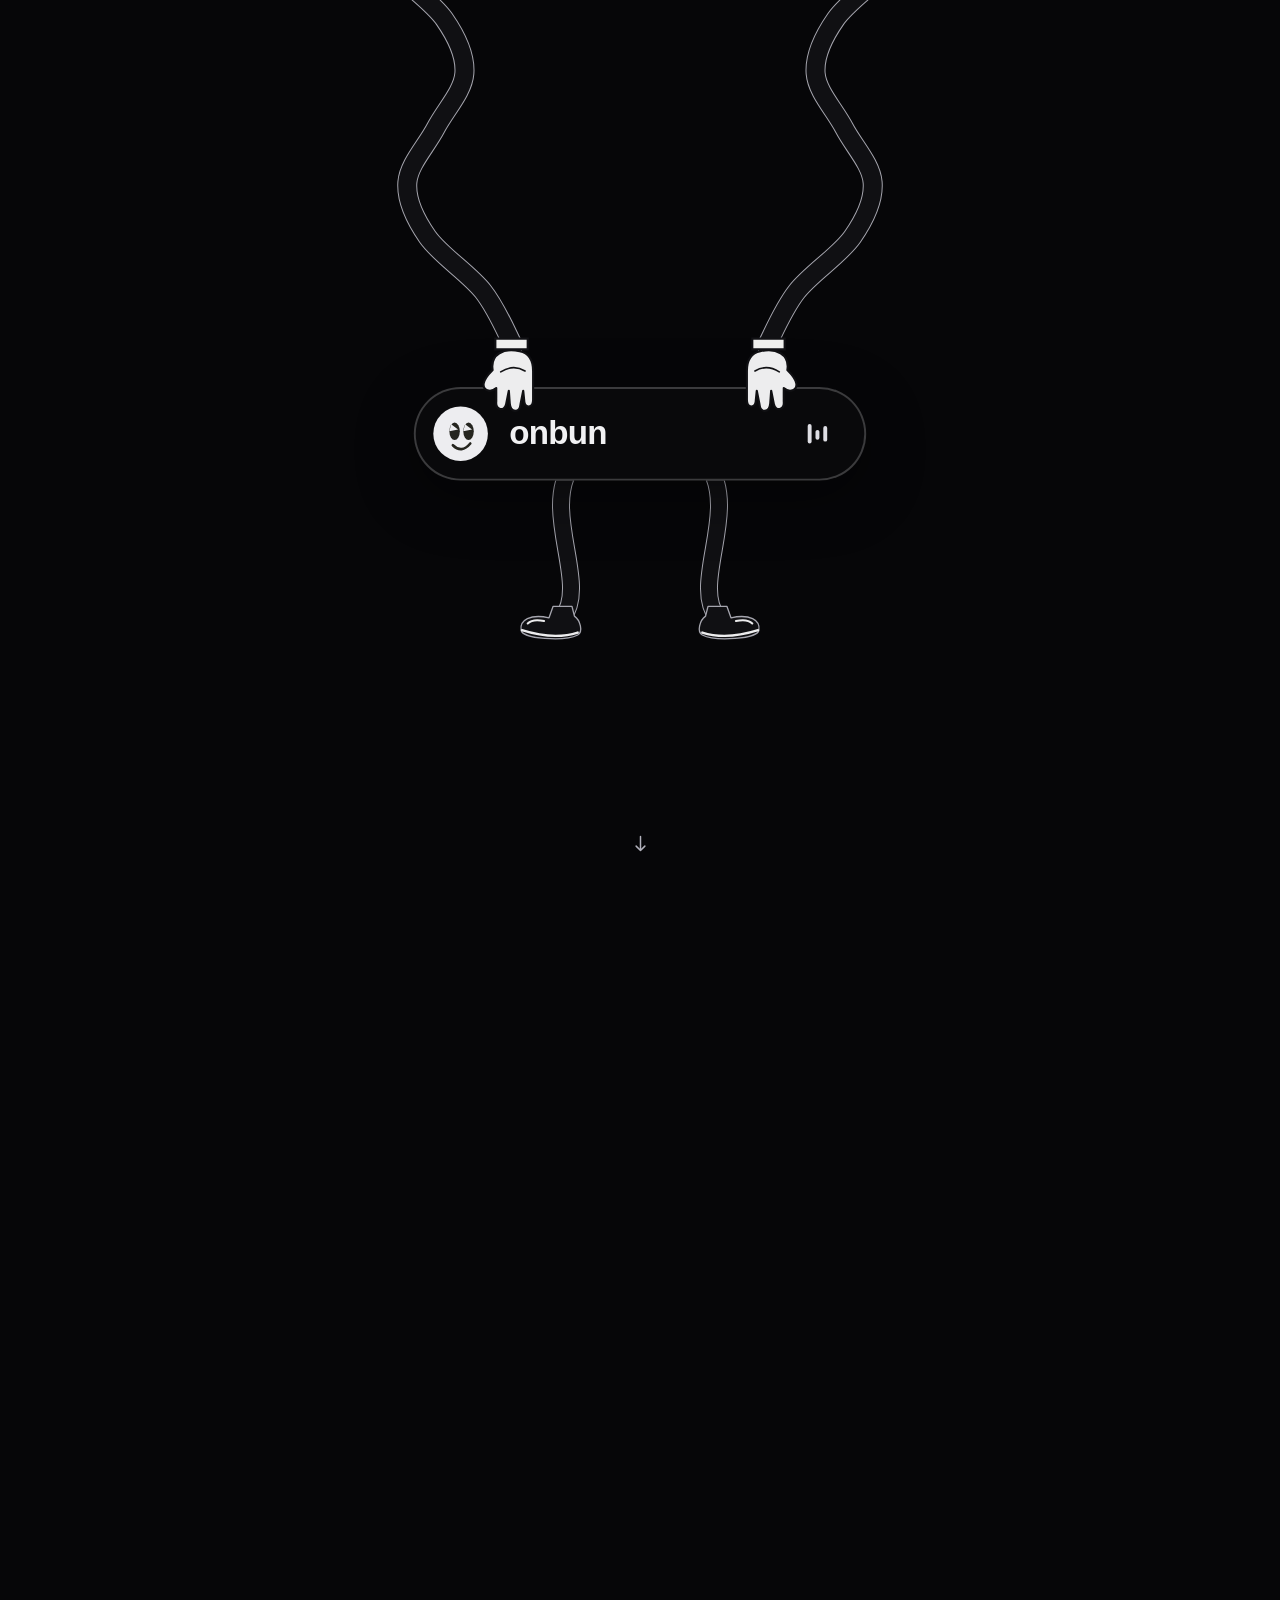
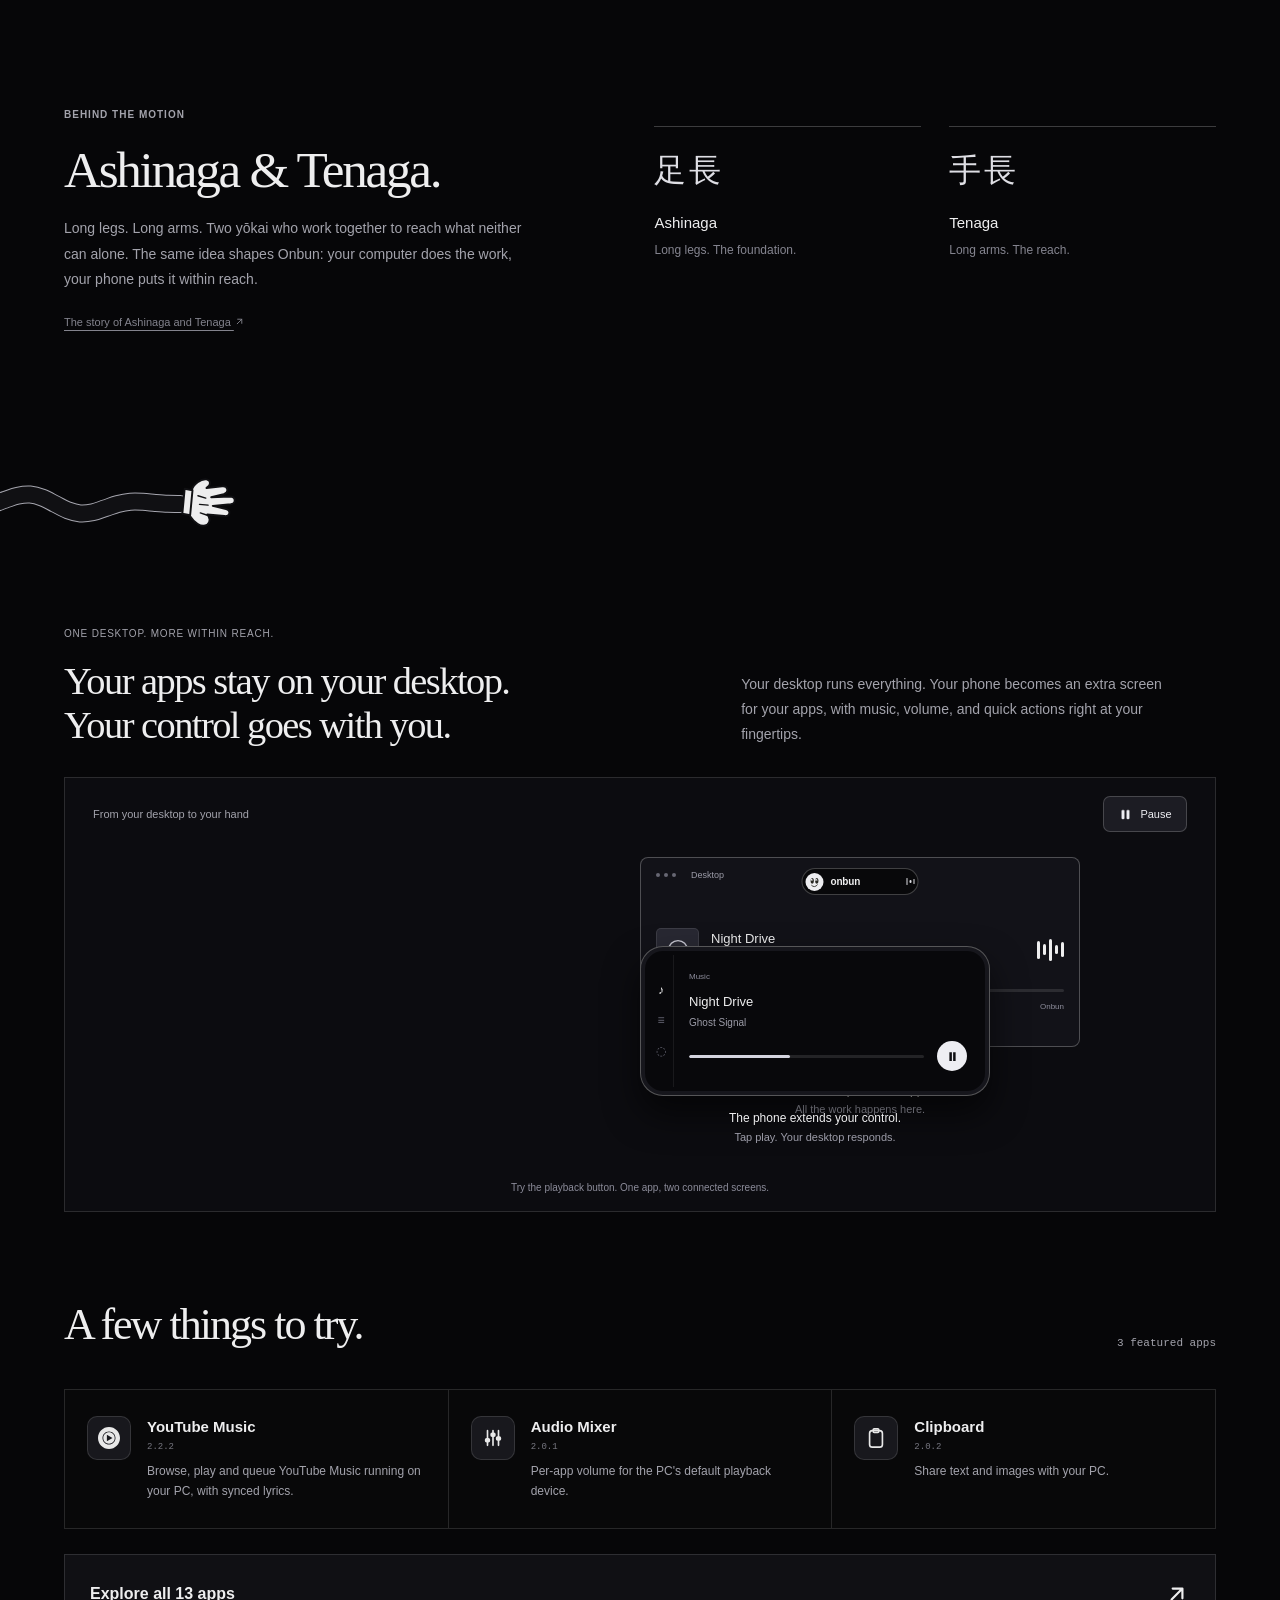
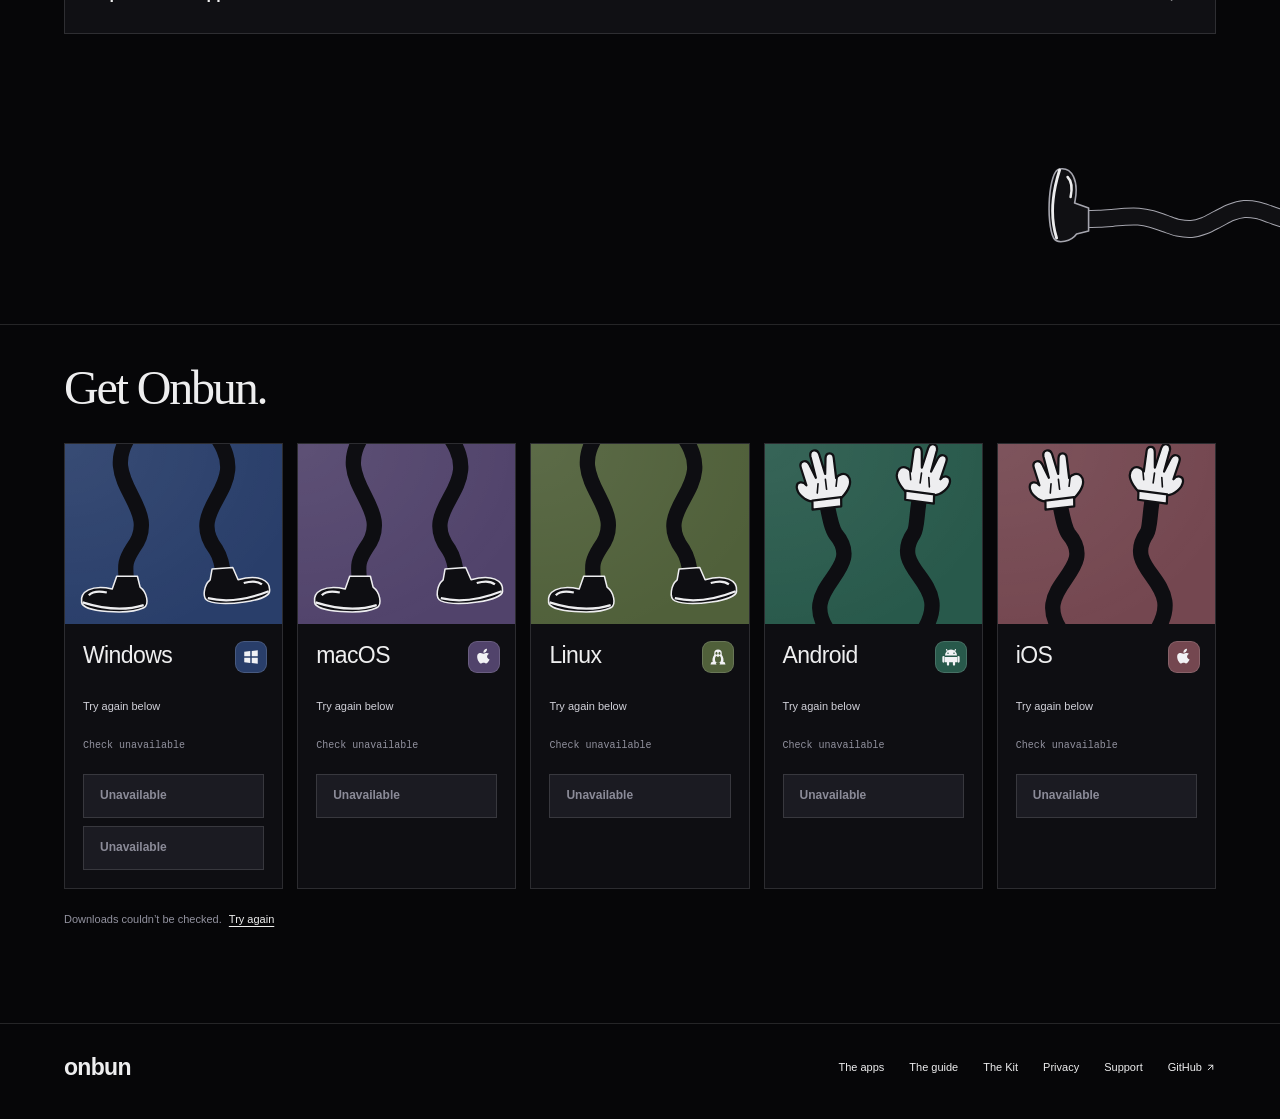
==== docs/index.html @ 0072a9d3 "Update website" ====
<!doctype html>
<html lang="en">
<head>
<meta charset="utf-8"><meta name="viewport" content="width=device-width,initial-scale=1">
<title>Onbun</title>
<meta name="description" content="Your desktop does the heavy lifting. Your phone calls the shots. Meet Onbun, a little island connecting your computer, phone, and favorite apps.">
<link rel="canonical" href="https://onbun.app/">
<meta property="og:type" content="website">
<meta property="og:site_name" content="Onbun">
<meta property="og:title" content="Onbun">
<meta property="og:description" content="Your desktop does the heavy lifting. Your phone calls the shots. Meet Onbun, a little island connecting your computer, phone, and favorite apps.">
<meta property="og:url" content="https://onbun.app/">
<meta property="og:image" content="https://onbun.app/assets/onbun-social.png">
<meta property="og:image:type" content="image/png">
<meta property="og:image:width" content="1731">
<meta property="og:image:height" content="909">
<meta property="og:image:alt" content="Onbun island. Your desktop does the heavy lifting. Your phone calls the shots.">
<meta name="twitter:card" content="summary_large_image">
<meta name="twitter:title" content="Onbun">
<meta name="twitter:description" content="Your desktop does the heavy lifting. Your phone calls the shots. Meet Onbun, a little island connecting your computer, phone, and favorite apps.">
<meta name="twitter:image" content="https://onbun.app/assets/onbun-social.png">
<meta name="twitter:image:alt" content="Onbun island. Your desktop does the heavy lifting. Your phone calls the shots.">
<meta name="theme-color" content="#060608">
<link rel="icon" href="assets/favicon.svg" type="image/svg+xml"><link rel="stylesheet" href="assets/site.css?v=mwidhfhm">
<link rel="stylesheet" href="assets/night.css?v=mwidhfhm"><link rel="stylesheet" href="assets/downloads.css?v=mwidhfhm">
<link rel="stylesheet" href="assets/explainer.css?v=mwidhfhm">
</head>
<body data-page="home">
<a class="skip-link" href="#how-it-works">Skip to content</a>
<div class="hero"><div class="hero-scene">

<div class="hero-bottom"><a class="scroll-cue" href="#how-it-works" aria-label="How it works"><svg class="icon" viewBox="0 0 24 24" aria-hidden="true"><path d="M12 4v16m-5-5 5 5 5-5"/></svg></a></div>
</div></div>
<main>
<section class="origin page" id="how-it-works"><div><span class="label">Behind the motion</span><h2>Ashinaga &amp; Tenaga.</h2><p>Long legs. Long arms. Two yōkai who work together to reach what neither can alone. The same idea shapes Onbun: your computer does the work, your phone puts it within reach.</p><a class="art-credit" href="https://www.mingei.gallery/oeuvres/painting/ashinaga-and-tenaga" target="_blank" rel="noopener noreferrer">The story of Ashinaga and Tenaga <i class="ic ic-out" aria-hidden="true"></i></a></div><div class="origin-names"><article><span class="kanji" lang="ja">足長</span><h3>Ashinaga</h3><p>Long legs. The foundation.</p></article><article><span class="kanji" lang="ja">手長</span><h3>Tenaga</h3><p>Long arms. The reach.</p></article></div></section>
<div class="hose-separator" data-hose="arm" aria-hidden="true"></div>

<section class="how-onbun-works page" aria-labelledby="how-onbun-title">
  <div class="how-onbun-copy"><div><span class="label">One desktop. More within reach.</span><h2 id="how-onbun-title">Your apps stay on your desktop.<br>Your control goes with you.</h2></div><p>Your desktop runs everything. Your phone becomes an extra screen for your apps, with music, volume, and quick actions right at your fingertips.</p></div>
  <div class="control-demo" data-playing="true" data-motion="running">
    <div class="control-demo-top"><span>From your desktop to your hand</span><button type="button" class="demo-motion" aria-pressed="false" aria-label="Pause animation"><svg viewBox="0 0 24 24" aria-hidden="true"><g class="demo-motion-pause"><rect x="6" y="5" width="4" height="14" rx="1"/><rect x="14" y="5" width="4" height="14" rx="1"/></g><path class="demo-motion-play" d="m8 5 11 7-11 7Z"/></svg><span class="demo-motion-label">Pause</span></button></div>
    <div class="control-demo-devices">
      <div class="demo-desktop"><div class="demo-monitor"><div class="demo-window-bar"><span class="demo-window-dots" aria-hidden="true"><i></i><i></i><i></i></span><span>Desktop</span></div><div class="demo-mini-island"><span class="demo-mini-face" aria-hidden="true"><svg viewBox="0 0 28 28"><ellipse cx="10" cy="12" rx="3" ry="5"/><ellipse cx="18" cy="12" rx="3" ry="5"/><path d="m8 8 4 3-5 1m9-4 4 3-5 1" fill="#ededf0"/><path d="M9 20q5 5 10-1" fill="none" stroke="#25251f" stroke-width="1.5" stroke-linecap="round"/></svg></span><strong>onbun</strong><span class="demo-mini-levels" aria-hidden="true"><i></i><i></i><i></i></span></div><div class="demo-desktop-app"><span class="demo-album" aria-hidden="true"><svg viewBox="0 0 32 32"><circle cx="16" cy="16" r="10"/><circle cx="16" cy="16" r="3"/></svg></span><div><strong>Night Drive</strong><small>Ghost Signal</small></div><span class="demo-wave" aria-hidden="true"><i></i><i></i><i></i><i></i><i></i></span></div><div class="demo-track" aria-hidden="true"><i></i></div><div class="demo-desktop-bottom"><span class="demo-state" role="status">Playing on your desktop</span><span>Onbun</span></div></div><div class="demo-monitor-stand" aria-hidden="true"></div><p class="demo-device-label"><strong>The desktop runs the apps.</strong><span>All the work happens here.</span></p></div>
      <div class="demo-connection" aria-hidden="true"><span>App screens</span><div class="demo-signal demo-signal-out"><i></i><b>→</b></div><div class="demo-signal demo-signal-in"><i></i><b>←</b></div><span>Your actions</span></div>
      <div class="demo-phone"><div class="demo-phone-frame"><div class="demo-phone-rail" aria-hidden="true"><i>♪</i><i>≡</i><i>◌</i></div><div class="demo-phone-screen"><span class="demo-phone-eyebrow">Music</span><strong>Night Drive</strong><small>Ghost Signal</small><div class="demo-phone-controls"><span class="demo-phone-progress" aria-hidden="true"><i></i></span><button type="button" class="demo-play" aria-label="Pause music demo"><svg viewBox="0 0 24 24" aria-hidden="true"><path class="demo-pause-icon" d="M7 5h4v14H7zm6 0h4v14h-4z"/><path class="demo-play-icon" d="m8 5 11 7-11 7Z"/></svg><span class="demo-tap" aria-hidden="true"></span></button></div></div></div><p class="demo-device-label"><strong>The phone extends your control.</strong><span>Tap play. Your desktop responds.</span></p></div>
    </div>
    <p class="demo-footnote">Try the playback button. One app, two connected screens.</p>
  </div>
</section>
<section class="essentials-section page" id="apps"><div class="section-head"><div><h2>A few things to try.</h2></div><span class="count" id="count" role="status"></span></div><div class="library" id="library" aria-live="polite"></div><a class="store-link" href="/apps"><strong id="all-apps-label">Explore all apps</strong> <i class="ic ic-out" aria-hidden="true"></i></a></section>
<div class="hose-separator reverse" data-hose="leg" aria-hidden="true"></div>
<section class="get page" id="download" aria-labelledby="download-title"><div class="get-copy"><h2 id="download-title">Get Onbun.</h2></div><div class="download-grid" id="download-cards" aria-label="Onbun downloads"></div><p class="download-status" id="download-status" role="status">Checking latest releases…</p><noscript><p>Enable JavaScript to find the latest installers.</p></noscript></section>
</main>
<footer class="site-foot"><a class="brand" href="/">onbun</a><nav aria-label="Footer"><a href="/apps">The apps</a><a href="/docs">The guide</a><a href="/docs#explorer">The Kit</a><a href="/privacy">Privacy</a><a href="mailto:mathieu.davinha@icloud.com">Support</a><a href="https://github.com/MathieuDvv/WinMore-releases">GitHub <i class="ic ic-out" aria-hidden="true"></i></a></nav></footer>
<script src="assets/hose.js?v=mwidhfhm"></script>
<script src="assets/yokai-background.js?v=mwidhfhm"></script><script src="assets/island.js?v=mwidhfhm"></script><script src="assets/landing.js?v=mwidhfhm"></script><script src="assets/downloads.js?v=mwidhfhm"></script>
<script src="assets/explainer.js?v=mwidhfhm"></script>
</body></html>
---- docs/assets/site.css ----
:root{color-scheme:light;--bg:#f6f1e5;--paper:#fffaf0;--text:#25251f;--secondary:#656353;--tertiary:#777463;--line:#25251f33;--line-2:#25251f66;--row:#eee7d6;--control:#e9e1cd;--control-2:#ddd3bb;--logo:#efc34b;--accent:#de6c50;--link:#954029;--font:'Trebuchet MS',Arial,sans-serif;--display:Georgia,'Times New Roman',serif;--mono:ui-monospace,'Cascadia Code',Consolas,monospace;--morph:cubic-bezier(.2,.85,.2,1);--gutter:clamp(22px,5vw,76px)}
*{box-sizing:border-box}html{-webkit-text-size-adjust:100%;scroll-behavior:smooth;scroll-padding-top:100px}body{margin:0;background:var(--bg);color:var(--text);font:16px/1.6 var(--font);-webkit-font-smoothing:antialiased;overflow-x:clip}body:before{content:'';position:fixed;inset:0;pointer-events:none;z-index:1000;opacity:.035;background-image:url("data:image/svg+xml,%3Csvg xmlns='http://www.w3.org/2000/svg' width='180' height='180'%3E%3Cfilter id='n'%3E%3CfeTurbulence type='fractalNoise' baseFrequency='.8' numOctaves='3' stitchTiles='stitch'/%3E%3C/filter%3E%3Cpath fill='%23000' filter='url(%23n)' opacity='.7' d='M0 0h180v180H0z'/%3E%3C/svg%3E")}
a{color:inherit}button,input,textarea{font:inherit;color:inherit}button{cursor:pointer;background:none;border:0;padding:0}button,a,input,textarea{-webkit-tap-highlight-color:transparent}:focus-visible{outline:3px solid var(--accent);outline-offset:5px}button:disabled{cursor:default}button,a{touch-action:manipulation}::selection{background:var(--logo);color:var(--text)}[hidden]{display:none!important}.skip-link{position:fixed;z-index:2000;top:8px;left:8px;padding:10px;background:var(--paper);transform:translateY(-160%)}.skip-link:focus{transform:none}.sr-only{position:absolute;width:1px;height:1px;padding:0;margin:-1px;overflow:hidden;clip:rect(0,0,0,0);white-space:nowrap;border:0}
.eyebrow,.label{display:inline-block;font:700 10px/1.5 var(--font);letter-spacing:.15em;text-transform:uppercase}.label{color:var(--secondary);letter-spacing:.1em}.count{font:11px var(--mono);color:var(--secondary)}.icon{width:17px;height:17px;fill:none;stroke:currentColor;stroke-width:1.7;stroke-linecap:round;stroke-linejoin:round;vertical-align:middle;flex-shrink:0}h1,h2,h3,p{overflow-wrap:break-word}h1,h2{font-family:var(--display);font-weight:700;letter-spacing:-.065em}h2{font-size:clamp(36px,4.6vw,64px);line-height:1.05;margin:20px 0 24px}h1 em,h2 em{font-style:italic;font-weight:400}p{color:var(--secondary)}.page{max-width:1300px;margin:0 auto;padding-left:var(--gutter);padding-right:var(--gutter)}.brand{font:900 37px/1 var(--display);letter-spacing:-.09em;text-decoration:none;white-space:nowrap}
/* The familiar island stays dark and interactive against its paper surroundings. */
.island{--text:#fffaf0;--secondary:#b8b6a9;--row:#33332b;--control:#454538;--accent:#de6c50;position:fixed;z-index:50;left:50%;top:16px;transform-origin:50% 0;background:#25251f;color:var(--text);border:1px solid #111;box-shadow:0 4px 0 #25251f20;overflow:hidden;contain:layout paint;font-size:12px;line-height:1.3}
.island.morph{transition:width .42s var(--morph),height .42s var(--morph),border-radius .42s var(--morph),transform .42s var(--morph),top .42s var(--morph)}.island .rest,.island .details{position:absolute}.island .rest{left:9px;top:7px;width:211px;height:32px;transition:opacity .12s ease,transform .25s ease}.island .details{left:17px;top:14px;width:312px;opacity:0;visibility:hidden;transform:translateY(5px) scale(.97);transform-origin:top center;pointer-events:none;transition:opacity .1s ease,transform .2s ease}.island[data-mode=rest] .rest{opacity:1;visibility:visible;transition-delay:.12s}.island:not([data-mode=rest]) .rest{opacity:0;visibility:hidden;transform:translateY(-3px);pointer-events:none}.island[data-mode=player] .player,.island[data-mode=menu] .menu{opacity:1;visibility:visible;transform:none;pointer-events:auto;transition:opacity .2s ease .09s,transform .32s var(--morph) .06s}.rest-open{display:flex;align-items:center;gap:11px;height:100%;padding:0;text-decoration:none}.rest-cover{display:grid;place-items:center;width:28px;height:28px;flex-shrink:0;border-radius:50%;background:var(--logo)}.rest-cover svg{width:25px;height:25px}.rest-open strong{flex:1;font-family:var(--display);font-size:17px;font-weight:700;letter-spacing:-.7px}.activity{display:flex;align-items:center;gap:2px;margin-right:9px}.activity i{width:2px;height:3px;border-radius:2px;background:#aaa}.activity.playing i{height:10px;background:var(--logo);animation:levels 1s ease-in-out infinite alternate}.activity.playing i:nth-child(2){height:5px;animation-delay:-.5s}.activity.playing i:nth-child(3){height:8px;animation-delay:-.2s}@keyframes levels{to{height:3px}}.details header{display:flex;align-items:center;gap:8px;height:23px}.wordmark{flex:1;font-family:var(--display);font-size:17px;font-weight:700;letter-spacing:-.6px;text-decoration:none}.status{font-size:9px;color:var(--secondary)}.details header button{display:grid;place-items:center;min-width:24px;min-height:24px;border-radius:6px;color:var(--secondary)}.details header button:hover{background:var(--control)}.song{display:flex;align-items:center;gap:11px;margin:18px 0 13px}.cover{width:45px;height:45px;flex-shrink:0;border-radius:9px;background:var(--logo);position:relative}.cover:before{content:'';position:absolute;inset:7px;border:5px solid #25251f;border-radius:50%}.metadata{flex:1;min-width:0;display:flex;flex-direction:column;gap:5px}.metadata strong{font-size:12px;font-weight:600}.metadata span{font-size:11px;color:var(--secondary)}.play{display:grid;place-items:center;width:34px;height:34px;border-radius:8px}.play:hover{background:var(--control)}.volume{display:flex;align-items:center;gap:12px;color:var(--secondary);font-size:11px}.volume input{flex:1;min-width:0;height:16px;cursor:pointer;accent-color:var(--logo)}.volume output{width:27px;font-size:10px;text-align:right;font-variant-numeric:tabular-nums}.bottom{display:flex;align-items:center;justify-content:space-between;margin-top:8px}.bottom button{font-size:11px;color:var(--text);min-height:28px}.bottom span{font-size:9px;color:var(--secondary)}.links{width:100%;display:grid;grid-template-columns:repeat(2,minmax(0,1fr));gap:6px;margin-top:12px}.links a{min-width:0;max-width:100%;display:flex;align-items:center;gap:10px;padding:9px 11px;border-radius:11px;background:var(--row);text-decoration:none}.links a:hover{background:var(--control)}.links a[aria-current=page]{background:var(--accent)}.links a[aria-current=page] small{color:#fffaf0}.links .icon{flex-shrink:0;width:18px;height:18px;opacity:.8}.links span{flex:1;display:flex;flex-direction:column;gap:3px;min-width:0}.links strong{font-size:11.5px;font-weight:500;overflow-wrap:anywhere}.links small{font-size:10px;color:var(--secondary);overflow-wrap:anywhere}
/* A scroll-bound stage: the arms follow the island, the legs fall away. */
.hero{height:172svh;min-height:1000px;border-bottom:1.5px solid var(--text)}.hero-scene{position:sticky;top:0;height:100svh;min-height:640px;overflow:hidden}.hero-character{position:absolute;width:clamp(180px,23vw,330px);bottom:4%;pointer-events:none}.hero-tenaga{left:4%;transform:rotate(-12deg)}.hero-ashinaga{right:4%;transform:rotate(10deg)}.hose-svg{display:block;width:100%;height:100%;overflow:visible}.hero-bottom{position:absolute;left:var(--gutter);right:var(--gutter);bottom:25px;display:flex;justify-content:space-between;align-items:center;gap:16px;font-size:10px;z-index:3}.hero-bottom>span:last-child{font-size:9px;letter-spacing:.1em}.scroll-cue{font-size:11px;text-decoration:none;display:flex;align-items:center;gap:18px}.scroll-cue span{font-size:20px}.lift-stage{position:fixed;inset:0;z-index:49;pointer-events:none;overflow:hidden}.lift-stage svg{display:block;width:100%;height:100%;overflow:hidden}.island-leg-group{transform-origin:center top}.island-hand{fill:var(--paper);stroke:var(--text);stroke-width:2.4;stroke-linejoin:round}
.intro-section{padding-top:110px;padding-bottom:70px}.facts{display:grid;grid-template-columns:repeat(3,minmax(0,1fr));border-top:1.5px solid var(--text);border-bottom:1.5px solid var(--text)}.fact{padding:30px 30px 34px;display:flex;flex-direction:column}.fact+.fact{border-left:1px solid var(--line)}.fact:first-child{padding-left:0}.fact:last-child{padding-right:0}.fact-art{height:230px;margin:10px 0 8px}.fact h3{font:700 24px/1.12 var(--display);letter-spacing:-.055em;margin:10px 0 14px}.fact p{font-size:14px;margin:0 0 20px;flex:1}.fact>a{align-self:start;font-size:12px;font-weight:700;text-decoration:none;border-bottom:1px solid var(--text);padding-bottom:3px}.hose-separator{width:100%;height:120px;overflow:hidden;margin:25px 0}.hose-separator .hose-svg{min-width:850px;width:100%;height:100%;object-fit:cover}.hose-separator.reverse{transform:scaleX(-1)}
.essentials-section{padding-top:40px;padding-bottom:70px}.section-head{display:flex;align-items:flex-end;justify-content:space-between;gap:24px;margin-bottom:40px}.section-head h2{margin-bottom:20px}.section-head p{margin:0;font-size:14px}.library{display:grid;grid-template-columns:repeat(3,minmax(0,1fr));border-top:1.5px solid var(--text);border-left:1px solid var(--line)}.app{display:flex;align-items:flex-start;gap:16px;padding:26px 22px;background:transparent;border-right:1px solid var(--line);border-bottom:1px solid var(--line);transition:background .2s}.app:hover{background:#efc34b22}.glyph{display:grid;place-items:center;width:44px;height:44px;flex-shrink:0;background:var(--paper);border:1.5px solid var(--text);border-radius:12px}.glyph img{width:22px;height:22px;filter:brightness(0);opacity:.9}.app>div{min-width:0}.app h3{margin:1px 0 0;font-size:15px;font-weight:700;line-height:1.3}.app h3 small{font:9px var(--mono);font-weight:400;color:var(--tertiary);display:block;margin-top:6px}.app p{margin:10px 0 0;font-size:12px;line-height:1.65}.store-link{display:flex;align-items:center;justify-content:space-between;gap:24px;margin-top:25px;padding:32px;background:var(--logo);border:1.5px solid var(--text);border-radius:4px;text-decoration:none;box-shadow:4px 4px 0 var(--text);transition:transform .2s,box-shadow .2s}.store-link:hover{transform:translate(2px,2px);box-shadow:2px 2px 0 var(--text)}.store-link>span:first-child{display:flex;flex-direction:column;gap:10px}.store-link strong{font:700 clamp(26px,3vw,40px)/1.15 var(--display);letter-spacing:-.045em}.store-link span span:last-child{font-size:13px}.store-link-arrow{font-size:38px}
.get{position:relative;display:grid;grid-template-columns:1.6fr 1fr;gap:20px;align-items:center;margin-top:50px;margin-bottom:100px;padding-top:60px;padding-bottom:60px;background:var(--logo);border-top:1.5px solid var(--text);border-bottom:1.5px solid var(--text)}.get h2{margin-top:20px}.get p{max-width:480px;font-size:15px;color:var(--text)}.get small{display:block;max-width:480px;margin-top:20px;font-size:11px;color:#4b4837}.get .get-art{height:340px}.buttons{display:flex;gap:12px;flex-wrap:wrap;margin-top:28px}.btn{display:inline-flex;align-items:center;justify-content:center;gap:12px;min-height:46px;padding:10px 22px;border:1.5px solid var(--text);border-radius:30px;font-size:12px;font-weight:700;text-decoration:none;background:transparent;transition:transform .2s,box-shadow .2s}.btn:hover{transform:translateY(-2px);box-shadow:0 3px 0 var(--text)}.btn.primary{background:var(--text);color:var(--paper)}.site-foot{max-width:1300px;margin:0 auto;padding:32px var(--gutter) 40px;display:flex;align-items:center;justify-content:space-between;gap:24px;flex-wrap:wrap;border-top:1px solid var(--line);font-size:11px}.site-foot>span{color:var(--secondary)}.site-foot nav{display:flex;gap:25px;flex-wrap:wrap}.site-foot nav a{text-decoration:none}.site-foot nav a:hover{text-decoration:underline;text-underline-offset:4px}
.art-visible .hose-character{animation:cartoon-bob 4s ease-in-out infinite;transform-box:fill-box;transform-origin:50% 90%}.hero-character .hose-character{animation-duration:5s}.hero-ashinaga .hose-character{animation-delay:-2s}@keyframes cartoon-bob{0%,100%{transform:rotate(-1.5deg) translateY(0)}50%{transform:rotate(1.5deg) translateY(-5px)}}
@media(min-width:1700px){.hero-character{width:390px}}
@media(max-width:1000px){.library{grid-template-columns:repeat(2,minmax(0,1fr))}.fact{padding-left:20px;padding-right:20px}.fact-art{height:185px}.hero-character{width:240px}.hero-tenaga{left:-2%}.hero-ashinaga{right:-2%}.hero-bottom>span:last-child{display:none}}
@media(max-width:640px){:root{--gutter:24px}.hero{height:165svh;min-height:0}.hero-scene{min-height:620px}.hero-character{width:180px;bottom:7%}.hero-tenaga{left:-24px}.hero-ashinaga{right:-27px}.hero-bottom{bottom:18px;justify-content:center}.hero-bottom>span{display:none}.intro-section{padding-top:65px;padding-bottom:30px}.facts{grid-template-columns:1fr}.fact,.fact:first-child,.fact:last-child{padding:26px 0 28px;display:grid;grid-template-columns:1fr 110px;column-gap:14px}.fact+.fact{border-left:0;border-top:1px solid var(--line)}.fact-art{grid-column:2;grid-row:1/5;height:160px;margin:0;align-self:center}.fact h3{font-size:24px;margin:15px 0 12px}.fact p{font-size:13px;margin-bottom:18px}.fact>a{font-size:11px;justify-self:start}.fact .label{font-size:9px}.hose-separator{height:90px;margin:15px 0}.hose-separator .hose-svg{min-width:750px;transform:translateX(-70px)}.essentials-section{padding-top:40px;padding-bottom:40px}.section-head{gap:16px;align-items:flex-start}.section-head .eyebrow{font-size:9px}.section-head h2{font-size:38px}.section-head p{font-size:13px}.section-head .count{margin-top:35px;font-size:9px;white-space:nowrap}.library{grid-template-columns:1fr}.app{padding:20px 16px}.app p{font-size:13px}.app h3 small{display:inline;margin-left:8px}.store-link{padding:24px 20px}.store-link span span:last-child{font-size:12px}.store-link .label{font-size:9px}.store-link-arrow{font-size:30px}.get{grid-template-columns:1fr;margin-top:30px;margin-bottom:45px;padding-top:45px;padding-bottom:35px}.get h2{font-size:43px}.get .get-art{height:240px;grid-row:2}.get p{font-size:14px}.get .buttons{gap:10px}.get .btn{font-size:11px;padding:10px 16px}.site-foot{gap:24px;padding-top:28px;padding-bottom:30px}.site-foot .brand{font-size:36px}.site-foot>span{font-size:10px}.site-foot nav{width:100%;justify-content:space-between;gap:15px}}
@media(max-height:760px) and (min-width:641px){.hero-character{width:220px;bottom:2%}}
@media(prefers-reduced-motion:reduce){html{scroll-behavior:auto}*,*:before,*:after{animation:none!important;transition:none!important}}


/* Keep the island and the page navigation separate on narrower screens. */
.rest-open{width:100%;text-align:left}
.lift-stage{z-index:51}


@media(max-height:599px){.hero-scene{min-height:360px}.hero{min-height:0;height:175svh}.hero-character{width:145px;bottom:0}.hero-tenaga{left:2%}.hero-ashinaga{right:2%}.hero-bottom{bottom:8px}.hero-bottom>span{display:none}.hero-bottom{justify-content:center}.scroll-cue{font-size:9px}}.hero-bottom{justify-content:center}.intro-section{padding-top:75px;padding-bottom:30px}.section-head h2{font-size:clamp(32px,3.5vw,46px);margin:0}.essentials-section{padding-top:30px}.store-link{padding:21px 25px;background:transparent;border:1px solid var(--line);box-shadow:none;min-height:80px}.store-link strong{font:600 16px var(--font);letter-spacing:0}.store-link:hover{transform:none;background:var(--row);box-shadow:none}.store-link>span{font-size:28px}.get{margin-top:15px;padding-top:35px;padding-bottom:35px}.get h2{font-size:44px}.get .get-art{height:260px}.site-foot .brand{font-size:27px}
@media(max-width:640px){.intro-section{padding-top:40px}.section-head h2{font-size:32px}.section-head .count{margin-top:15px}.get .get-art{display:none}.get{display:block;margin-bottom:45px;padding-top:35px;padding-bottom:35px}.get h2{font-size:36px}.get small{font-size:10px}}

/* Full yokai silhouettes, with the same spare surface as the rest of the site. */
.hero-character{width:clamp(230px,24vw,350px);bottom:4%;height:clamp(280px,35vh,420px)}.hero-tenaga{left:3%;transform:rotate(-4deg)}.hero-ashinaga{right:4%;transform:rotate(4deg)}.fact-art{height:240px}.hero-character .hose-svg{overflow:hidden}.get{background:transparent}.store-link{border-radius:0}.art-visible .hose-character{animation-name:yokai-sway;animation-duration:6s}@keyframes yokai-sway{0%,100%{transform:rotate(-.6deg)}50%{transform:rotate(.6deg)}}
@media(max-width:640px){.hero-character{height:235px;width:165px;bottom:6%}.hero-tenaga{left:-10px}.hero-ashinaga{right:-14px}.fact-art{height:160px}.hero-bottom{bottom:15px}}
@media(max-height:599px){.hero-character{height:160px;width:155px;bottom:0}.hero-tenaga{left:0}.hero-ashinaga{right:0}}
.lift-stage{z-index:47}.hero-scene{z-index:48}.lift-grips{position:fixed;inset:0;pointer-events:none;z-index:51;overflow:hidden}.lift-grips svg{display:block;width:100%;height:100%}
.ic{display:inline-block;width:1em;height:1em;flex:none;vertical-align:-.14em;background:currentColor;-webkit-mask:var(--ic) center/contain no-repeat;mask:var(--ic) center/contain no-repeat}.ic-out{--ic:url("data:image/svg+xml,%3Csvg xmlns='http://www.w3.org/2000/svg' viewBox='0 0 24 24' fill='none' stroke='%23000' stroke-width='2' stroke-linecap='round' stroke-linejoin='round'%3E%3Cpath d='M7 17 17 7M8 7h9v9'/%3E%3C/svg%3E")}.ic-down{--ic:url("data:image/svg+xml,%3Csvg xmlns='http://www.w3.org/2000/svg' viewBox='0 0 24 24' fill='none' stroke='%23000' stroke-width='2' stroke-linecap='round' stroke-linejoin='round'%3E%3Cpath d='M12 5v14M6 13l6 6 6-6'/%3E%3C/svg%3E")}.ic-right{--ic:url("data:image/svg+xml,%3Csvg xmlns='http://www.w3.org/2000/svg' viewBox='0 0 24 24' fill='none' stroke='%23000' stroke-width='2' stroke-linecap='round' stroke-linejoin='round'%3E%3Cpath d='M5 12h14M13 6l6 6-6 6'/%3E%3C/svg%3E")}.store-link>.ic{font-size:26px}.text-button .ic{margin-left:4px}
---- docs/assets/night.css ----
/* Onbun: monochrome rubber hose motion on a quiet, dark surface. */
:root{color-scheme:dark;--bg:#060608;--paper:#111114;--text:#eeeeef;--secondary:#a3a3ac;--tertiary:#777780;--line:#ffffff20;--line-2:#ffffff38;--row:#111114;--control:#1b1b20;--control-2:#27272d;--logo:#ededf0;--accent:#dedee4;--link:#d4d4de;--ink:#ededf0}
body{background:var(--bg)}body:before{display:none}body>main,.docs,.explorer-wrap,.docs-head,.store-head,.site-foot{position:relative;z-index:1}
::selection{background:#eeeeef;color:#09090b}a:focus-visible,button:focus-visible,input:focus-visible,textarea:focus-visible{outline-color:#d6d6df}
h1,h2{font-weight:500;letter-spacing:-.045em}p{color:var(--secondary)}
.yokai-backdrop{position:fixed;inset:0;z-index:0;pointer-events:none;overflow:hidden}
.background-figure{position:absolute;top:4svh;height:92svh;width:min(39vw,560px);opacity:0;transition:opacity 1.8s ease;mask-image:linear-gradient(to bottom,transparent,#000 12%,#000 78%,transparent)}
.background-figure[data-ready=true]{opacity:.18}
.background-figure[data-yokai=ashinaga]{left:-4vw}
.background-figure[data-yokai=tenaga]{right:-4vw}
body:not([data-page=home]) .background-figure[data-ready=true]{opacity:.08}
.island{--paper:#eeeeef;--text:#f1f1f3;--secondary:#a6a6af;--row:#161619;--control:#242429;--accent:#38383f;background:#09090b;border:1px solid #ffffff34;box-shadow:0 8px 30px #0006;contain:layout}
.rest-cover{background:#ededf0}.rest-open strong,.wordmark{font-family:var(--font);font-weight:600;letter-spacing:-.4px}
.activity.playing i{background:#dedee4}.cover{background:#ededf0}.cover:before{border-color:#151518}
.links a[aria-current=page] small{color:#d2d2d8}.island .links a:hover{background:#27272d}
.hero{position:relative;z-index:1;border:0;height:180svh;min-height:0}
.hero-scene{min-height:0;height:100svh;background:transparent}
.hero-bottom{bottom:32px;justify-content:center}.scroll-cue{padding:14px;color:#b2b2bc}.scroll-cue .icon{width:21px;height:21px}
.lift-stage{z-index:47}.lift-stage svg,.lift-grips svg{shape-rendering:geometricPrecision;overflow:hidden}
.limb-outline,.lift-arm,.island-leg{fill:none;stroke-linecap:round;stroke-linejoin:round}
.limb-outline{stroke:#a5a5ae}.lift-arm,.island-leg{stroke:#101013}
.grasp-shape{fill:#ededee;stroke:#101013;stroke-width:2.4;stroke-linejoin:round}
.lift-stage,.lift-grips,.island-leg-group,.island-arms{opacity:1!important}
.hose-svg{shape-rendering:geometricPrecision;overflow:visible}
.hose-separator{position:relative;left:auto;width:100%;height:144px;overflow:visible;margin:38px 0;transform:none;pointer-events:none}
.hose-separator .hose-svg{display:block;width:100%;height:100%;min-width:0;transform:none;overflow:visible}
.hose-separator.reverse{transform:scaleX(-1)}
.origin{display:grid;grid-template-columns:1fr 1.1fr;gap:80px;align-items:start;padding-top:80px;padding-bottom:55px}
.origin h2{font-size:clamp(34px,4vw,52px);margin:17px 0 20px}
.origin p{font-size:14px;line-height:1.8;margin:0;max-width:470px}
.origin .art-credit{font-size:11px;color:#83838d;display:inline-block;margin-top:22px;text-underline-offset:4px}
.origin-names{display:grid;grid-template-columns:1fr 1fr;gap:28px;padding-top:26px}
.origin-names article{border-top:1px solid var(--line-2);padding-top:18px}
.origin-names .kanji{font-size:32px;font-family:serif;color:#dedee4;letter-spacing:.08em}
.origin-names h3{font-size:15px;font-weight:500;margin:15px 0 5px}
.origin-names p{font-size:12px;color:#858590}
.essentials-section{padding-top:35px}.section-head h2{font-size:clamp(30px,3.6vw,44px)}
.library{border-color:var(--line);background:#09090bc9}.app:hover{background:#ffffff04}
.glyph{background:#18181d;border:1px solid #ffffff20;border-radius:10px}.glyph img{filter:brightness(0) invert(1)}
.store-link{background:#101014;border:1px solid var(--line);border-radius:0;box-shadow:none}.store-link:hover{background:#19191f;box-shadow:none;transform:none}
.get{display:block;background:transparent;border-top:1px solid var(--line);border-bottom:0;padding-top:35px;padding-bottom:25px;margin-bottom:75px}
.get p{color:var(--secondary)}.get small{color:#85858e}.get .get-art{display:none}
.btn{border:1px solid #ffffff40;border-radius:25px;box-shadow:none}.btn:hover{background:#ffffff09;box-shadow:none;transform:none}
.btn.primary{background:#eeeeef;color:#0b0b0e;border-color:#eeeeef}
.site-foot{border-color:var(--line)}.site-foot .brand{font-family:var(--font);font-size:23px;font-weight:600;letter-spacing:-.7px}
.store-head{padding-top:132px}.store-head-copy{min-height:0;padding-top:15px;padding-bottom:45px}.store-heading h1{max-width:none;margin:10px 0;font-size:clamp(40px,5vw,68px)}
.store-head .store-art,.docs-head .head-art,.creator-art{display:none}
.store-intro{border-color:var(--line);padding:16px 0}.text-button:hover{color:#fff}
.category-card,.category-card[data-theme],.category-card[data-theme=paper],.category-card[data-theme=sage],.category-card[data-theme=coral]{background:#101014!important;color:var(--text);border:1px solid var(--line-2);border-radius:0}
.category-card[aria-pressed=true]{outline:1px solid #e2e2e9;box-shadow:none}.category-card:hover{transform:none;background:#17171d!important}
.category-art{opacity:.72;top:8px;height:125px}
.category-name{font:500 16px/1.2 var(--font);letter-spacing:-.3px}
.carousel-controls button{border:1px solid var(--line-2)}.carousel-controls button:hover{background:#1c1c22}
.bundle,.bundle[data-theme=desktop],.bundle[data-theme=together]{background:#111115;color:var(--text);border:1px solid var(--line-2);border-radius:0}
.bundle .label,.bundle[data-theme=desktop] .label{color:#92929e}.bundle p,.bundle[data-theme=desktop] p{color:var(--secondary)}
.bundle-art{height:75%;width:38%;right:3%;bottom:5%;opacity:.5}
.bundle h3{font-size:38px}.bundle-apps .glyph,.bundle[data-theme=desktop] .glyph{background:#1a1a20;border-color:var(--line)}
.bundle-apps>span:last-child,.bundle[data-theme=desktop] .bundle-apps>span:last-child{color:var(--secondary)}
.bundle-open{border-color:#ffffff70}.bundle-coordinate{display:none}
.search{background:#101014;border-color:#ffffff35}.search:focus-within{outline:1px solid #c8c8d3}
.browse-filters button[aria-pressed=true]{background:#ededf1;color:#111115;border-color:#ededf1}
.browse-filters button:hover{background:#202027}.active-bundle{background:#14141b;border-color:#ffffff28}
.store-app,.store-app:hover,.store-app:focus-within{background:#0c0c10;border-color:var(--line);border-radius:0;box-shadow:none;transform:none}
.app-cover,.app-cover[data-theme],.app-cover[data-theme=paper],.app-cover[data-theme=sage],.app-cover[data-theme=coral]{background:#121217!important;border-bottom-color:var(--line);height:125px}
.cover-illustration{inset:8px 0 8px 15%;height:110px;opacity:.6}.cover-symbol{display:none}
.store-app p{color:var(--secondary)}.app-origin,.app-platforms{color:#858590}.app-details{color:#dedee5}
.community-empty{border-color:var(--line-2)}.creator-callout{min-height:0;background:#111115;border:1px solid var(--line);border-radius:0;padding:36px}
.creator-callout>div:not(.creator-art){max-width:none}.creator-callout h2{font-size:36px}.creator-callout p{color:var(--secondary)}
.store-dialog{background:#101014;border:1px solid #ffffff3d;border-radius:10px;box-shadow:0 30px 100px #000b}
.store-dialog::backdrop{background:#000b;backdrop-filter:blur(4px)}
.store-dialog input,.store-dialog textarea{background:#19191f;border-color:var(--line-2)}
.dialog-close:hover{background:#292930}.install-help{background:#19191f}
.historical-footer{position:relative;z-index:1;max-width:1200px;margin:90px auto 45px;padding:0 var(--gutter);text-align:center}
.historical-footer img{display:block;height:auto;width:min(100%,570px);margin:auto;filter:grayscale(1);opacity:.66;mask-image:linear-gradient(to bottom,transparent,#000 12%,#000 82%,transparent)}
.historical-footer figcaption{font-size:10px;color:#777782;margin-top:12px}
.historical-footer a{color:inherit;text-underline-offset:3px}
.docs-head{min-height:0;padding-top:145px;padding-bottom:55px}.docs-head h1{max-width:none;font-size:clamp(40px,5vw,64px)}.docs-head p{max-width:none}
.docs{border-color:var(--line);background:transparent}
.toc a.on{color:#f1f1f4;background:#202027;border-color:#dddde6}.toc a:hover{background:#14141b}
code,pre,.tree{background:#121218;color:#d6d6df;border-color:#ffffff24}.tree{background:#121218}
.k-key{color:#b7c9f4}.k-str{color:#b9cdb8}.k-num{color:#d4c4a6}
.copy{background:#27272e;border-color:var(--line);color:#dddde4}.req{color:#d6a0a0}
.app-doc{background:#0e0e13}.ref-tabs button[aria-selected=true]{background:#dddde6;color:#101014}
.explorer{background:#111116;border:1px solid var(--line-2);box-shadow:none}
.ex-list{background:#101015}.ex-search{background:#1a1a21;border-color:var(--line)}
.ex-items button:hover{background:#202028}.ex-items button[aria-current=true]{background:#dcdce5;color:#101014}
.ex-items button[aria-current=true] small{color:#33333d}.ex-device{background:#0b0b10}
.ex-code textarea,.ex-log{background:#0c0c11;color:#c6c6d1}.ex-code .err{background:#211c24;color:#efaaaa}
.ex-side{background:#121218}.prop .vals button:hover{background:#2a2a33}.ex-tabs button[aria-selected=true]{border-color:#d6d6e3}
.ex-platform button[aria-checked=true],.ex-platform button[aria-checked=true]:hover,.ex-platform button[aria-checked=true]:focus-visible{background:#dddde6;color:#101014}
@media(max-width:1000px){.store-head{padding-top:125px}.store-heading h1{max-width:none;font-size:55px}.docs-head{padding-top:130px}.docs-head h1{max-width:none}.origin{gap:40px}}
@media(max-width:640px){.background-figure{top:11svh;height:78svh;width:70vw}.background-figure[data-yokai=ashinaga]{left:-21vw}.background-figure[data-yokai=tenaga]{right:-21vw}.background-figure[data-ready=true]{opacity:.13}
 .hero{height:180svh}.hero-scene{height:100svh;min-height:0}.hero-bottom{bottom:20px}
 .origin{grid-template-columns:1fr;gap:24px;padding-top:50px;padding-bottom:20px}.origin h2{font-size:34px}.origin p{font-size:13px}.origin-names{padding-top:0}.origin-names .kanji{font-size:28px}.origin-names p{font-size:11px}
 .hose-separator{height:128px;margin:25px 0}.store-head{padding-top:110px}.store-head-copy{padding-top:10px;padding-bottom:30px}.store-heading h1{font-size:43px}
 .category-art{height:108px}.category-name{font-size:15px}.bundle-art{width:70%;right:-5%;height:50%;bottom:0}.bundle{min-height:350px}.bundle h3{font-size:32px}
 .app-cover{height:120px}.cover-illustration{inset:5px 0 5px 12%;height:110px}
 .creator-callout{padding:28px 23px}.creator-callout h2{font-size:32px}
 .docs-head{padding-top:120px;padding-bottom:35px}.docs-head h1{font-size:39px}.docs-head p{max-width:none}
 .historical-footer{margin:65px auto 35px;padding:0 30px}.historical-footer img{width:100%;max-width:400px}
 .get{margin-bottom:45px}.get h2{font-size:36px}.site-foot nav{gap:15px}
}
@media(prefers-reduced-motion:reduce){.background-figure{transition:none}}

/* Reveal the stationary figures with the opening scroll, then keep them fixed. */
body[data-page=home] .yokai-backdrop{opacity:0}
.creator-callout{position:relative;isolation:isolate;overflow:visible;min-height:330px;margin-top:190px!important;margin-bottom:130px;padding:52px 44px}
.creator-callout>.creator-copy{position:relative;z-index:3;max-width:55%}
.creator-print{position:absolute;z-index:2;right:-18px;top:-150px;width:53%;height:590px;pointer-events:none;opacity:.75;mask-image:linear-gradient(to bottom,transparent,#000 6%,#000 94%,transparent)}
.print-credit{position:absolute;right:25px;bottom:-100px;z-index:3;font-size:10px;color:#73737f;text-underline-offset:3px}
@media(max-width:1000px){.creator-callout{padding:38px 32px}.creator-print{width:52%;right:-25px}.creator-callout>.creator-copy{max-width:58%}.creator-callout .btn{padding:10px 15px}}
@media(max-width:640px){.creator-callout{margin-top:90px!important;margin-bottom:110px;min-height:0;padding:28px 22px 280px}.creator-callout>.creator-copy{max-width:100%}.creator-print{top:auto;bottom:-72px;right:-24px;height:350px;width:88%}.print-credit{bottom:-88px;right:0}.creator-callout .buttons{gap:8px}.creator-callout .btn{padding:10px 13px}}
/* Category originals are shared verbatim with their matching app covers. */
.category-art{inset:4px 4% auto;width:92%;height:153px;opacity:1}
.category-svg{filter:none;transform:none}
.app-cover[data-cover]{isolation:isolate;height:205px;background:radial-gradient(ellipse at 12% 0,var(--cover-glow),transparent 85%),var(--cover-bg)!important}
.app-cover[data-cover]:after{content:'';position:absolute;inset:0;z-index:1;pointer-events:none;background:linear-gradient(to right,#0000000d,transparent 75%)}
.app-cover[data-cover] .cover-illustration{position:absolute;z-index:2;inset:7px auto auto 0;width:78%;height:194px;opacity:1;pointer-events:none}
.cover-ascii{position:absolute;z-index:0;right:calc(-8% + var(--ascii-offset,0px));top:-65px;width:67%;height:365px;opacity:var(--ascii-opacity,.22);pointer-events:none;mix-blend-mode:normal;mask-image:linear-gradient(to left,#000 20%,#0009 70%,transparent)}
.app-cover[data-cover] .cover-code{z-index:3;color:#f6f4f1cc;font-size:8px;letter-spacing:.07em;text-shadow:0 1px 6px #0006}
.bundle-art{height:85%;width:43%;bottom:1%;right:0;opacity:1}
@media(max-width:1000px){.category-art{height:130px;inset:7px 1% auto;width:98%}}
@media(max-width:640px){.category-art{height:132px;inset:0 0 auto;width:100%}.app-cover[data-cover]{height:200px}.app-cover[data-cover] .cover-illustration{height:192px;width:80%;inset:5px auto auto -4px}.cover-ascii{height:350px;top:-55px;width:70%}.bundle-art{width:80%;height:60%;right:-5%;bottom:-2%}}
.cover-ascii[data-yokai=ashinaga]{top:-30px}
.cover-ascii[data-yokai=tenaga]{top:-145px}
@media(max-width:640px){.cover-ascii[data-yokai=ashinaga]{top:-25px}.cover-ascii[data-yokai=tenaga]{top:-135px}}

/* Stable icon geometry: font glyph baselines must not position these controls. */
.carousel-controls button,.dialog-close{display:grid;place-items:center;padding:0;line-height:0;flex-shrink:0;color:#ededf1}
.carousel-controls button .icon,.dialog-close .icon{display:block;width:18px;height:18px;margin:0;vertical-align:initial}
.carousel-controls button[aria-pressed=true]{background:#26262e}
.browse-filters button[aria-pressed=true],.browse-filters button[aria-pressed=true]:hover,.browse-filters button[aria-pressed=true]:focus-visible{background:#ededf1;color:#111115;border-color:#ededf1}
.browse-filters button[aria-pressed=true] *{color:inherit}
.bundle-stage{overflow:hidden;position:relative;padding:6px 0;isolation:isolate}
.bundle-track{display:flex;gap:var(--bundle-gap,18px);align-items:stretch;width:100%;will-change:transform}
.bundle-track.is-moving{transition:transform .44s cubic-bezier(.22,.7,.2,1)}
.bundle-track .bundle{flex:0 0 var(--bundle-width,80%);min-width:0;opacity:.38;transition:opacity .44s ease;min-height:330px;padding:36px}
.bundle-track .bundle[data-current=true]{opacity:1}
.bundle-track .bundle h3{font-size:clamp(29px,3vw,38px)}
.bundle-peek{position:absolute;inset:0;z-index:4;width:100%;height:100%;cursor:pointer}
.bundle-peek:hover{background:#ffffff05}
.bundle-track .bundle-copy{max-width:65%}.bundle-track .bundle-art{width:42%;right:-1%;bottom:2%;height:85%}
@media(max-width:640px){.featured .feature-head{gap:10px;flex-wrap:wrap}.featured .feature-head h2{font-size:27px}.carousel-controls{gap:5px}.carousel-controls>span{font-size:8px}.carousel-controls button{width:30px;height:30px}.bundle-track .bundle{padding:25px 18px;min-height:405px}.bundle-track .bundle-copy{max-width:100%}.bundle-track .bundle h3{font-size:29px;max-width:200px;margin:22px 0 14px}.bundle-track .bundle p{font-size:11px;max-width:200px}.bundle-track .bundle-art{width:82%;height:50%;bottom:-2%;right:-8%;opacity:.28}.bundle-track .bundle-apps{gap:5px}.bundle-track .bundle-apps .glyph{width:27px;height:27px}.bundle-track .bundle-apps>span:last-child{margin-left:2px}.bundle-track .bundle-open{gap:25px}}
@media(prefers-reduced-motion:reduce){.bundle-track.is-moving,.bundle-track .bundle{transition:none}}
---- docs/assets/downloads.css ----
.get{padding-top:38px;padding-bottom:16px}.get h2{margin:0 0 30px;font-size:clamp(36px,4vw,48px)}
.download-grid{display:grid;grid-template-columns:repeat(6,minmax(0,1fr));gap:18px}
.download-card{grid-column:span 2;min-width:0;background:#0e0e12;border:1px solid var(--line);overflow:hidden}
.download-card:nth-last-child(-n+2){grid-column:span 3}
.download-art{position:relative;isolation:isolate;height:188px;overflow:hidden;background:radial-gradient(ellipse at 0 0,#ffffff12,transparent 80%),var(--os-color)}
.download-art>img{display:block;position:absolute;top:0;left:50%;width:min(100%,240px);height:100%;object-fit:contain;object-position:top;transform:translateX(-50%)}
.download-body .os-mark{position:absolute;right:15px;top:17px;display:grid;place-items:center;width:32px;height:32px;background:var(--os-color);border:1px solid #ffffff25;border-radius:9px;color:#f2f2f5;pointer-events:none}
.download-body .os-mark svg{width:18px;height:18px;fill:currentColor}
.download-body{position:relative;padding:22px;display:grid;grid-template-columns:1fr;align-content:start}
.download-body h3{font:500 23px/1.2 var(--font);letter-spacing:-.6px;margin:0 0 18px;padding-right:42px}
.download-format,.download-body select{font:11px var(--font);color:#d1d1d9;min-height:38px;line-height:1.5}
.download-format{display:flex;align-items:center}
.download-body select{width:100%;-webkit-appearance:none;appearance:none;background:#1b1b22 url("data:image/svg+xml,%3Csvg xmlns='http://www.w3.org/2000/svg' viewBox='0 0 24 24' fill='none' stroke='%23a1a1ad' stroke-width='2.2' stroke-linecap='round' stroke-linejoin='round'%3E%3Cpath d='m6 9 6 6 6-6'/%3E%3C/svg%3E") no-repeat right 12px center/14px;border:1px solid var(--line-2);border-radius:5px;padding:8px 36px 8px 10px;color-scheme:dark;cursor:pointer}
.download-version{font:10px/1.5 var(--mono);color:#92929f;margin:12px 0 21px}
.download-body .download-button{width:100%;display:flex;justify-content:space-between;min-height:44px;padding:10px 16px;border-radius:0;background:#eeeeef;border-color:#eeeeef;color:#101014;font-size:12px}
.download-body .download-button:hover{background:#fff;color:#101014}
.download-body .download-button:disabled{background:#1b1b22;color:#8b8b98;border-color:#ffffff20}
.download-actions{display:grid;gap:8px}
.download-body .download-button.secondary{background:transparent;color:#eeeeef;border-color:#ffffff55}
.download-body .download-button.secondary:hover{background:#ffffff14;color:#fff;border-color:#eeeeef}
.download-help{font-size:10px;margin:0;color:#a2a2af;justify-self:start;text-underline-offset:4px}
.download-card[data-os=android] .download-art>img,.download-card[data-os=ios] .download-art>img{object-position:bottom}
.get .download-status{font-size:11px;color:#92929f;margin:18px 0 0;max-width:none}.download-status button{text-decoration:underline;text-underline-offset:3px;color:#eee;padding:4px}
@media(min-width:1100px){.download-grid{grid-template-columns:repeat(5,minmax(0,1fr));gap:14px}.download-card,.download-card:nth-last-child(-n+2){grid-column:auto}.download-body{padding:18px}.download-art{height:180px}}
@media(max-width:640px){.download-grid{grid-template-columns:repeat(2,minmax(0,1fr));gap:12px}.download-card,.download-card:nth-last-child(-n+2){grid-column:auto}.download-card:last-child{grid-column:span 2}.download-art{height:115px}.download-body{padding:16px 12px 12px}.download-body h3{font-size:20px;margin-bottom:12px}.download-format,.download-body select{font-size:10px;min-height:42px}.download-body select{padding-left:8px;padding-right:28px;background-position:right 9px center;background-size:12px}.download-version{font-size:9px;margin:10px 0 16px}.download-body .download-button{font-size:11px;padding:10px}.download-card:last-child .download-body{grid-template-columns:1fr 1fr;column-gap:24px}.download-card:last-child h3{grid-column:1}.download-card:last-child .download-format,.download-card:last-child .download-version{grid-column:1}.download-card:last-child .download-button{grid-column:2;grid-row:1 / 3;align-self:center}}
@media(max-width:640px){.download-body h3{font-size:19px;padding-right:27px}.download-body .os-mark{top:14px;right:9px;width:24px;height:26px;border-radius:7px}.download-body .os-mark svg{width:15px;height:15px}.download-card:last-child .os-mark{right:auto;left:64px;top:12px}}
---- docs/assets/explainer.css ----
/* A small, working illustration of a desktop app and its phone controls. */
.how-onbun-works{padding-top:10px;padding-bottom:55px}
.how-onbun-copy{display:grid;grid-template-columns:1.3fr 1fr;gap:60px;align-items:end;margin-bottom:30px}
.how-onbun-copy .label{color:var(--secondary);font-weight:500;letter-spacing:.08em}
.how-onbun-copy h2{font-size:clamp(28px,3vw,40px);line-height:1.15;margin:15px 0 0;letter-spacing:-.04em}
.how-onbun-copy>p{font-size:14px;line-height:1.8;margin:0;max-width:440px}
.control-demo{border:1px solid var(--line);background:#0c0c10;padding:18px 28px 15px;overflow:hidden}
.control-demo-top{display:flex;justify-content:space-between;align-items:center;gap:12px;color:#a3a3ac;font:11px var(--font)}
.demo-motion{display:inline-flex;align-items:center;justify-content:center;gap:7px;min-height:36px;min-width:84px;padding:8px 12px;border:1px solid #ffffff30;border-radius:7px;background:#1c1c23;color:#eeeef3;font:500 11px/1 var(--font);white-space:nowrap;flex-shrink:0;transition:background .15s,border-color .15s,transform .15s}
.demo-motion:hover{background:#2a2a33;border-color:#ffffff65}.demo-motion:active{transform:scale(.97)}.demo-motion:focus-visible{outline:2px solid #eeeeef;outline-offset:3px}
.demo-motion svg{display:block;width:15px;height:15px;flex-shrink:0;fill:currentColor;stroke:currentColor;stroke-width:.6;stroke-linejoin:round}.demo-motion-play{display:none}.demo-motion[aria-pressed=true] .demo-motion-pause{display:none}.demo-motion[aria-pressed=true] .demo-motion-play{display:block}
.control-demo-devices{display:grid;grid-template-columns:minmax(0,1.15fr) 100px minmax(0,1fr);align-items:center;gap:22px;max-width:900px;margin:24px auto 0}
.demo-desktop,.demo-phone{min-width:0}
.demo-monitor{height:166px;border:1px solid #ffffff40;border-radius:8px;background:#121218;padding:10px 15px}
.demo-window-bar{display:flex;align-items:center;gap:15px;font-size:9px;color:#9c9ca8}
.demo-window-dots{display:flex;gap:4px}.demo-window-dots i{width:4px;height:4px;background:#676773;border-radius:50%}
.demo-desktop-app{display:flex;align-items:center;gap:12px;padding-top:24px}
.demo-album{display:grid;place-items:center;flex-shrink:0;width:43px;height:43px;background:#282832;border:1px solid #ffffff18;border-radius:5px}
.demo-album svg{width:30px;height:30px;fill:none;stroke:#c8c8d3;stroke-width:1.5}
.demo-desktop-app>div{display:flex;flex:1;min-width:0;flex-direction:column;gap:4px}
.demo-desktop-app strong,.demo-phone-screen>strong{font-size:13px;font-weight:500;white-space:nowrap}
.demo-desktop-app small,.demo-phone-screen>small{font-size:10px;color:#9c9ca8}
.demo-wave{display:flex;align-items:center;gap:3px;height:22px;flex-shrink:0}
.demo-wave i{width:3px;height:18px;border-radius:2px;background:#eeeeef;animation:demo-level .9s ease-in-out infinite alternate}
.demo-wave i:nth-child(2){animation-delay:-.5s;height:11px}.demo-wave i:nth-child(3){animation-delay:-.2s;height:22px}.demo-wave i:nth-child(4){animation-delay:-.7s;height:9px}.demo-wave i:nth-child(5){animation-delay:-.3s;height:15px}
.demo-track,.demo-phone-progress{height:3px;background:#ffffff1c;border-radius:3px;overflow:hidden}
.demo-track{margin-top:18px}.demo-track i,.demo-phone-progress i{display:block;height:100%;width:43%;background:#d4d4df;border-radius:3px}
.demo-desktop-bottom{display:flex;justify-content:space-between;gap:6px;font-size:8px;color:#8d8d9b;margin-top:9px}
.demo-monitor-stand{height:18px;width:58px;border-bottom:2px solid #71717e;margin:auto;position:relative}
.demo-monitor-stand:before{content:'';position:absolute;left:calc(50% - 1px);height:100%;width:2px;background:#71717e}
.demo-device-label{display:flex;flex-direction:column;gap:4px;text-align:center;margin:18px 0 0;line-height:1.5}
.demo-device-label strong{font:500 12px var(--font);color:#eeeeef}.demo-device-label>span{font-size:11px;color:#9c9ca8}
.demo-connection{align-self:start;display:flex;flex-direction:column;gap:8px;margin-top:56px;text-align:center;font:9px var(--font);color:#9696a4}
.demo-signal{height:9px;position:relative;border-top:1px solid #ffffff25;margin-top:3px}
.demo-signal b{position:absolute;right:-1px;top:-9px;font:15px var(--font);color:#9a9aa7}.demo-signal-in b{left:-1px;right:auto}
.demo-signal i{position:absolute;top:-2px;left:0;width:5px;height:3px;background:#eeeef4;animation:demo-send 3.6s ease-in-out infinite}
.demo-signal-in i{animation-direction:reverse;animation-delay:-1.8s}
.demo-phone{padding-top:22px}
.demo-phone-frame{display:grid;grid-template-columns:32px minmax(0,1fr);height:144px;border:1px solid #ffffff50;border-radius:23px;padding:8px 14px 8px 8px;background:#08080b;box-shadow:inset 0 0 0 4px #16161c}
.demo-phone-rail{display:flex;flex-direction:column;justify-content:center;align-items:center;gap:11px;font-size:12px;color:#686876;border-right:1px solid #ffffff12;margin-right:7px}
.demo-phone-rail i{font-style:normal}.demo-phone-rail i:first-child{color:#eeeeef}
.demo-phone-screen{display:flex;flex-direction:column;justify-content:center;padding:7px 8px;min-width:0}
.demo-phone-eyebrow{font-size:8px;color:#8c8c9b;margin-bottom:8px}.demo-phone-screen>small{margin-top:3px}
.demo-phone-controls{display:flex;align-items:center;gap:13px;margin-top:10px}
.demo-phone-progress{flex:1}
.demo-play{position:relative;display:grid;place-items:center;flex-shrink:0;width:30px;height:30px;border-radius:50%;background:#eeeef3;color:#101014}
.demo-play svg{display:block;width:15px;height:15px;fill:currentColor}.demo-play-icon{display:none}
.demo-tap{position:absolute;inset:-7px;border:1px solid #eeeeef;border-radius:50%;animation:demo-tap 3.6s ease-out infinite 1.8s;pointer-events:none;opacity:0}
.demo-footnote{text-align:center;font-size:10px;color:#8c8c9a;margin:24px 0 0}
.control-demo[data-playing=false] .demo-pause-icon{display:none}.control-demo[data-playing=false] .demo-play-icon{display:block}
.control-demo[data-playing=false] .demo-wave i{animation:none;transform:scaleY(.2)}
.control-demo[data-motion=paused] *,.control-demo[data-visible=false] *{animation-play-state:paused!important}
.demo-monitor{position:relative;height:190px}
.demo-desktop-app{padding-top:46px}
.demo-mini-island{position:absolute;left:50%;top:10px;transform:translateX(-50%);display:flex;align-items:center;gap:7px;width:117px;height:27px;padding:3px;border:1px solid #ffffff3a;border-radius:20px;background:#08080a;color:#eeeeef}
.demo-mini-face{display:grid;place-items:center;width:18px;height:18px;flex-shrink:0;background:#ededf0;border-radius:50%}
.demo-mini-face svg{width:16px;height:16px;fill:#25251f}
.demo-mini-island strong{font:600 10px var(--font);letter-spacing:-.2px}
.demo-mini-levels{display:flex;align-items:center;gap:2px;height:8px;margin-left:auto}
.demo-mini-levels i{height:7px;width:1.5px;background:#dedee4;border-radius:1px}.demo-mini-levels i:nth-child(2){height:3px}.demo-mini-levels i:nth-child(3){height:5px}
@media(prefers-reduced-motion:no-preference){
 .control-demo-devices{--desktop-shift:-110px;--phone-shift:105px;--phone-enter:240px;--phone-scale:1.12;display:block;position:relative;height:314px;max-width:900px;margin-top:10px;isolation:isolate}
 .demo-desktop{position:absolute;top:15px;left:50%;width:440px;max-width:65%;transform-origin:center center;animation:demo-desktop-reveal 9s cubic-bezier(.4,0,.2,1) infinite;z-index:1;will-change:transform,opacity}
 .demo-desktop .demo-device-label{animation:demo-desktop-caption 9s ease infinite}
 .demo-phone{position:absolute;top:104px;left:50%;width:350px;max-width:58%;padding-top:0;transform-origin:center center;animation:demo-phone-reveal 9s cubic-bezier(.22,.7,.2,1) infinite;z-index:2;will-change:transform,opacity}
 .demo-phone-frame{height:150px;box-shadow:inset 0 0 0 4px #16161c,0 18px 35px #0009}
 .demo-phone .demo-device-label{margin-top:15px}
 .demo-mini-island{animation:demo-island-highlight 9s ease infinite}
 .control-demo-devices>.demo-connection{display:none}
 .control-demo:has(.demo-play:focus-visible) .demo-desktop,.control-demo:has(.demo-play:focus-visible) .demo-phone,.control-demo:has(.demo-play:focus-visible) .demo-device-label,.control-demo:has(.demo-play:focus-visible) .demo-mini-island{animation-play-state:paused}
}
@keyframes demo-desktop-reveal{0%,16%,100%{transform:translateX(-50%) translateY(0) scale(1);opacity:1}38%,76%{transform:translateX(-50%) translateX(var(--desktop-shift)) translateY(-8px) scale(.86);opacity:.55}94%{transform:translateX(-50%) translateY(0) scale(1);opacity:1}}
@keyframes demo-phone-reveal{0%,20%,92%,100%{transform:translateX(-50%) translateX(var(--phone-enter)) translateY(70px) scale(.72);opacity:0;visibility:hidden}42%,74%{transform:translateX(-50%) translateX(var(--phone-shift)) translateY(0) scale(var(--phone-scale));opacity:1;visibility:visible}}
@keyframes demo-desktop-caption{0%,18%,92%,100%{opacity:1}34%,78%{opacity:0}}
@keyframes demo-island-highlight{0%,8%,42%,100%{border-color:#ffffff3a;box-shadow:0 0 0 0 #ffffff00}20%,28%{border-color:#ffffffa0;box-shadow:0 0 0 5px #ffffff0b}}
@keyframes demo-level{to{transform:scaleY(.25)}}
@keyframes demo-send{0%,10%{left:0;opacity:0}20%{opacity:1}70%{opacity:1}90%,100%{left:calc(100% - 5px);opacity:0}}
@keyframes demo-tap{0%,60%,100%{transform:scale(.65);opacity:0}70%{opacity:.6}90%{transform:scale(1.3);opacity:0}}
@media(max-width:900px){.how-onbun-copy{gap:28px}.control-demo{padding-left:20px;padding-right:20px}.control-demo-devices{grid-template-columns:minmax(0,1.1fr) 58px minmax(0,1fr);gap:15px}.demo-desktop-app{gap:8px}.demo-wave{gap:2px}.demo-wave i{width:2px}.demo-monitor{padding:10px}.demo-desktop-app strong,.demo-phone-screen>strong{font-size:11px}.demo-device-label strong{font-size:11px}.demo-device-label>span{font-size:10px}}
@media(max-width:600px){.how-onbun-works{padding-bottom:35px}.how-onbun-copy{grid-template-columns:1fr;gap:18px;margin-bottom:24px}.how-onbun-copy h2{font-size:29px}.how-onbun-copy>p{font-size:13px}.control-demo{padding:12px 16px 16px}.control-demo-top{font-size:10px}.demo-motion{font-size:10px}.control-demo-devices{grid-template-columns:minmax(0,1fr);gap:0;max-width:290px;margin-top:20px}.demo-monitor{height:150px}.demo-desktop-app{padding-top:17px}.demo-desktop-app strong,.demo-phone-screen>strong{font-size:13px}.demo-desktop-app small,.demo-phone-screen>small{font-size:10px}.demo-device-label{margin-top:12px}.demo-device-label strong{font-size:12px}.demo-device-label>span{font-size:11px}.demo-connection{display:grid;grid-template-columns:1fr 1fr;gap:8px 14px;align-items:center;margin:20px auto 4px;width:170px}.demo-connection>span:first-child{grid-row:1;grid-column:1}.demo-connection>span:last-child{grid-row:1;grid-column:2}.demo-signal{margin:0}.demo-phone{padding-top:15px}.demo-phone-frame{height:132px;margin:0 5px}.demo-footnote{font-size:9px;margin-top:20px}.demo-desktop-bottom{font-size:8px}}
@keyframes demo-send-vertical{0%,10%{top:0;opacity:0}20%{opacity:1}70%{opacity:1}90%,100%{top:calc(100% - 5px);opacity:0}}
@media(max-width:600px){.demo-signal{height:24px;width:1px;border-top:0;border-left:1px solid #ffffff25;justify-self:center}.demo-signal b{left:-6px;right:auto;top:17px;transform:rotate(90deg)}.demo-signal-in b{top:-10px}.demo-signal i{left:-2px;top:0;width:3px;height:5px;animation-name:demo-send-vertical}}
@media(prefers-reduced-motion:reduce){.control-demo *{animation:none!important;transition:none!important}.demo-tap{display:none}.demo-motion{display:none}.demo-signal i{display:none}}

@media(max-width:900px) and (prefers-reduced-motion:no-preference){.control-demo-devices{--desktop-shift:-65px;--phone-shift:65px;--phone-enter:180px;--phone-scale:1.06}.demo-desktop{width:360px;max-width:70%}.demo-phone{width:300px;max-width:62%}}
@media(max-width:600px) and (prefers-reduced-motion:no-preference){.control-demo-devices{--desktop-shift:-24px;--phone-shift:3px;--phone-enter:70px;--phone-scale:.98;height:315px;max-width:290px;margin-top:20px}.demo-desktop{max-width:100%;width:280px;top:5px}.demo-monitor{height:174px}.demo-desktop-app{padding-top:44px}.demo-phone{max-width:none;width:calc(100% - 12px);top:112px}.demo-phone-frame{height:140px;margin:0}.control-demo-top>span{max-width:150px;line-height:1.5}.demo-phone .demo-device-label{margin-top:14px}}
@media(max-width:600px) and (prefers-reduced-motion:no-preference){.demo-window-bar>span:last-child{display:none}}
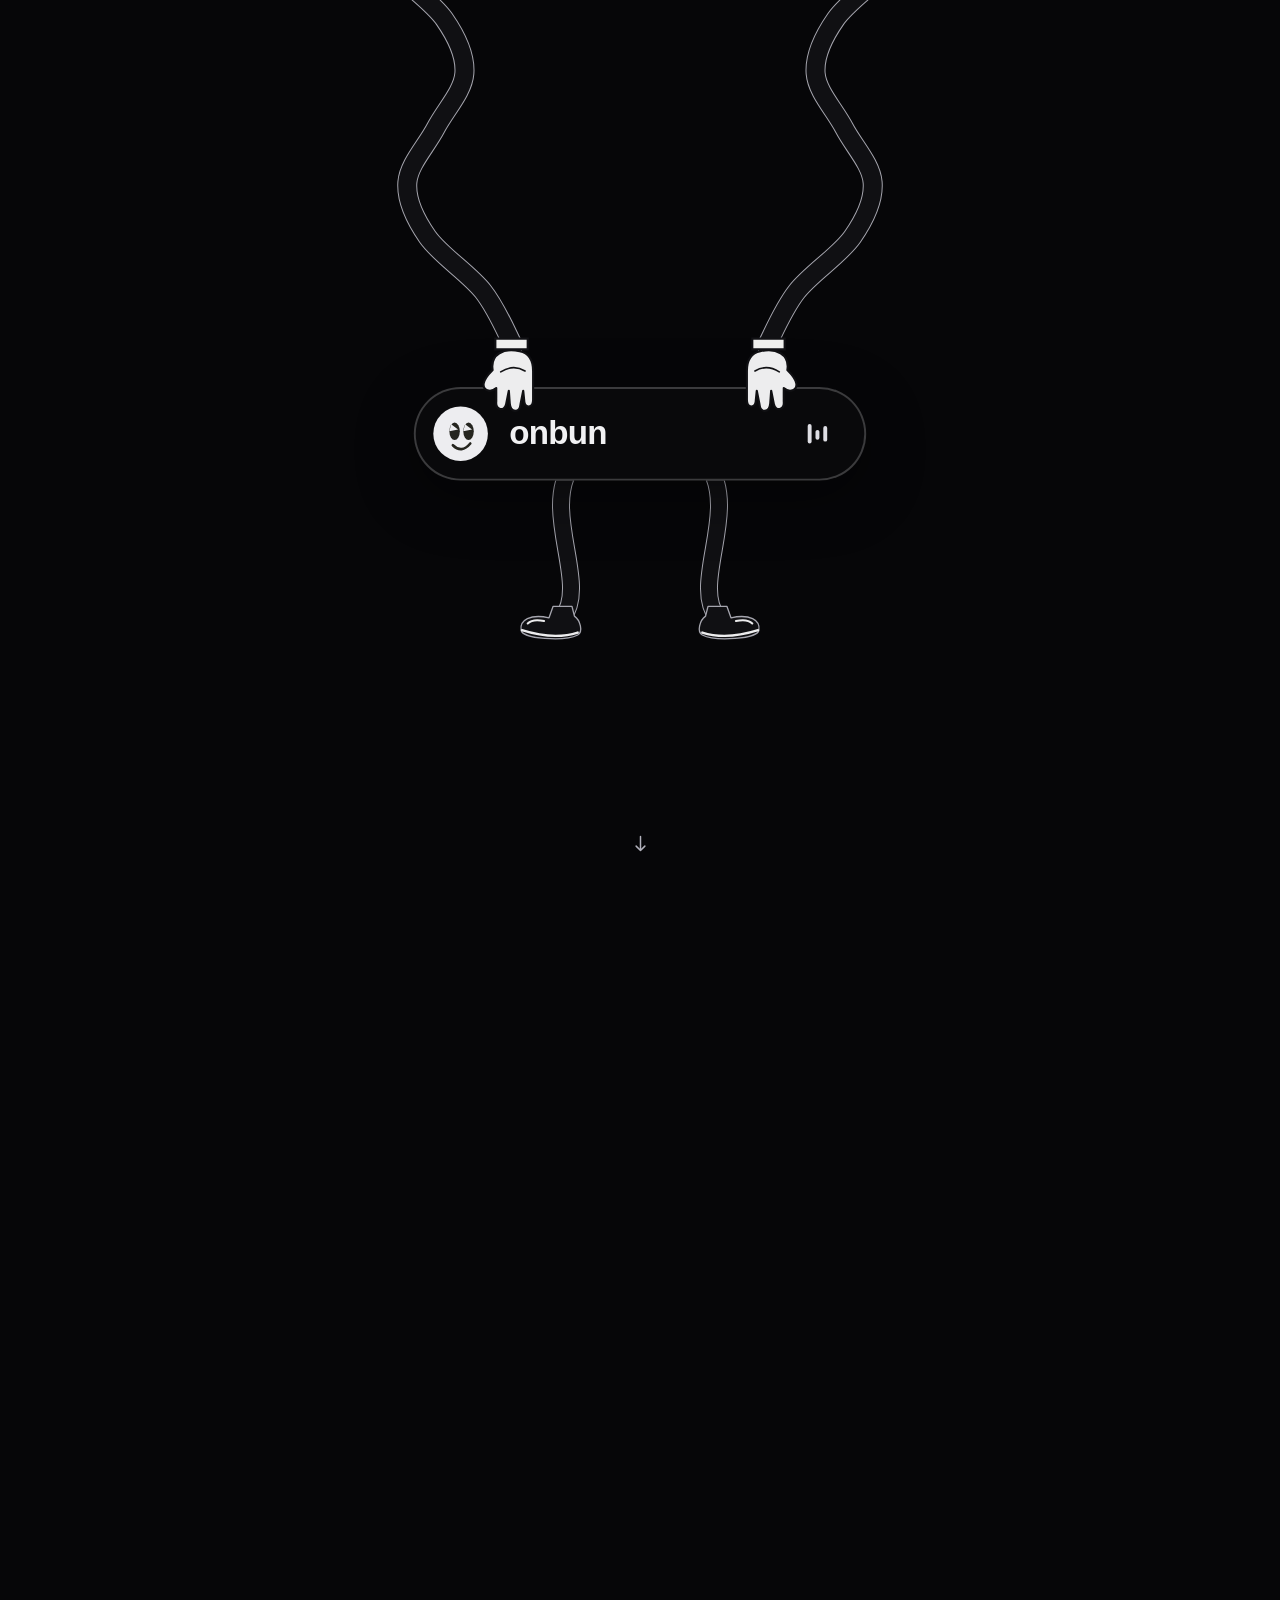
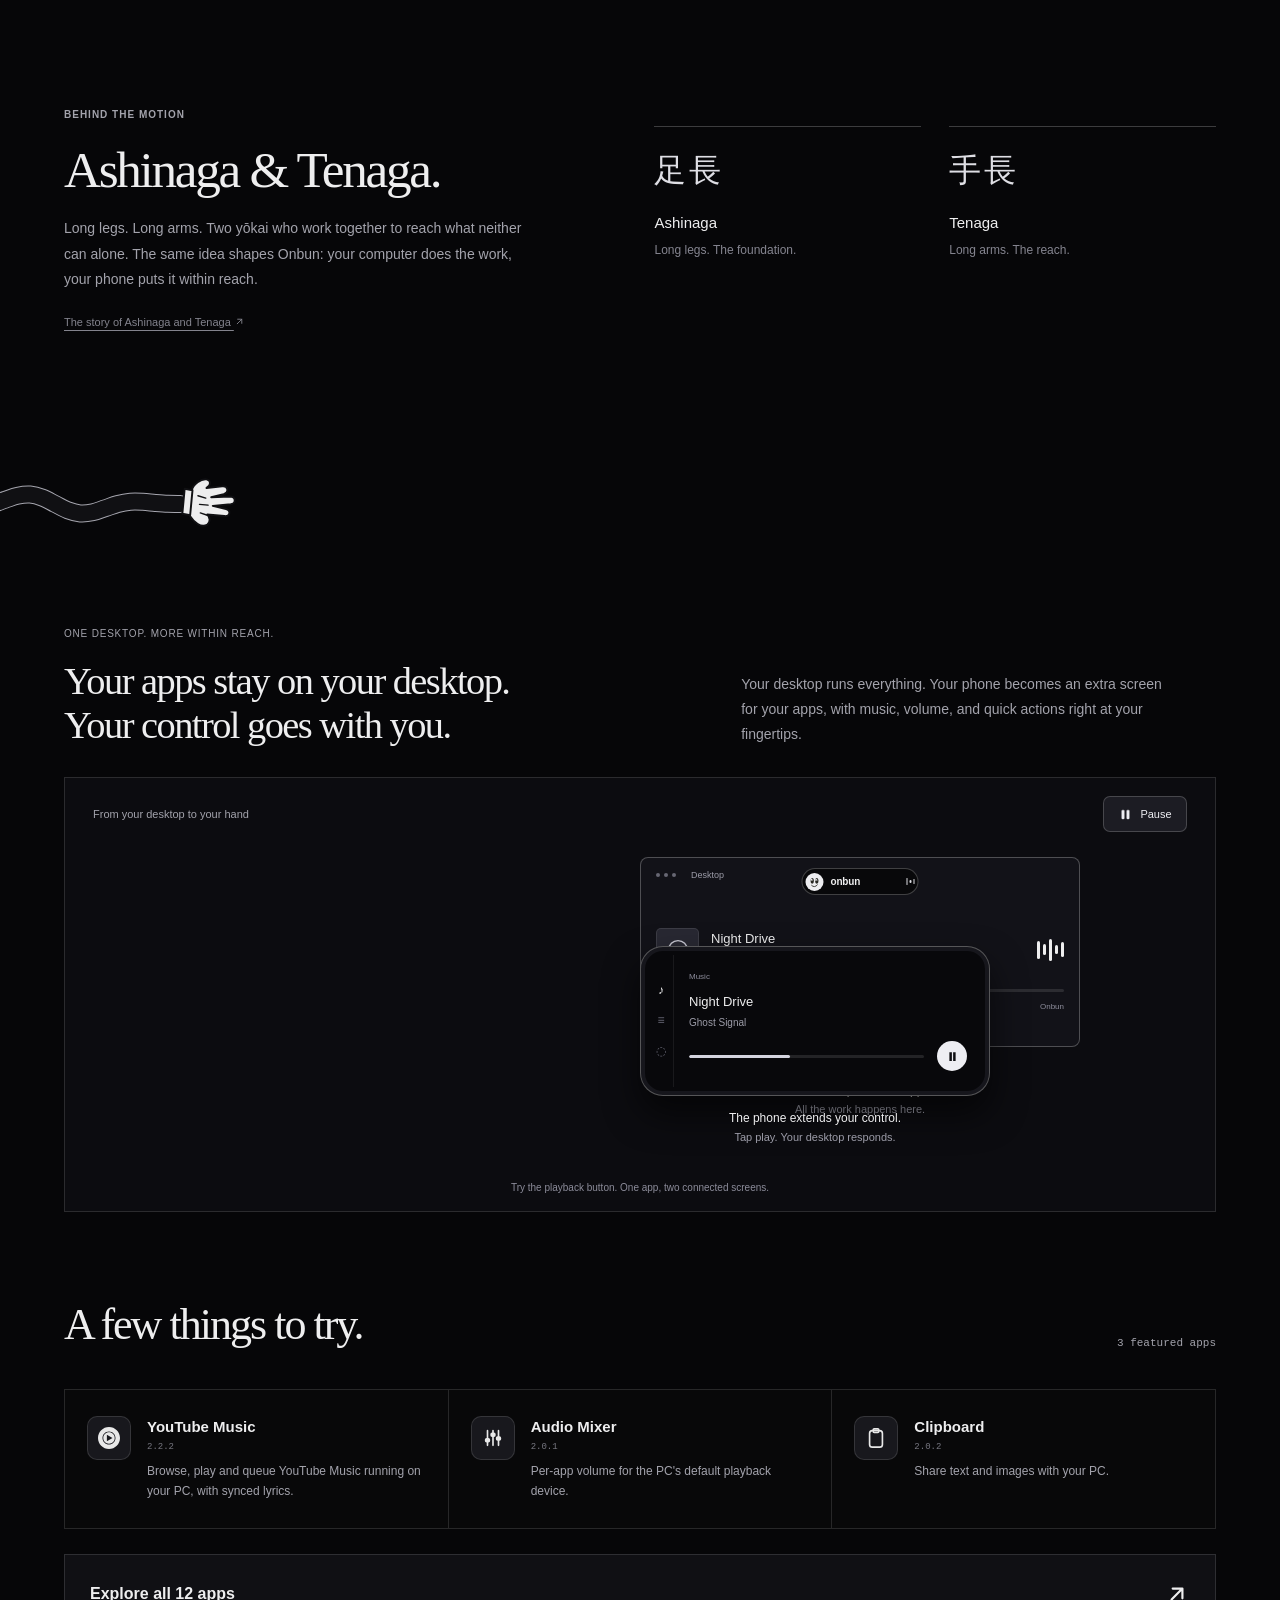
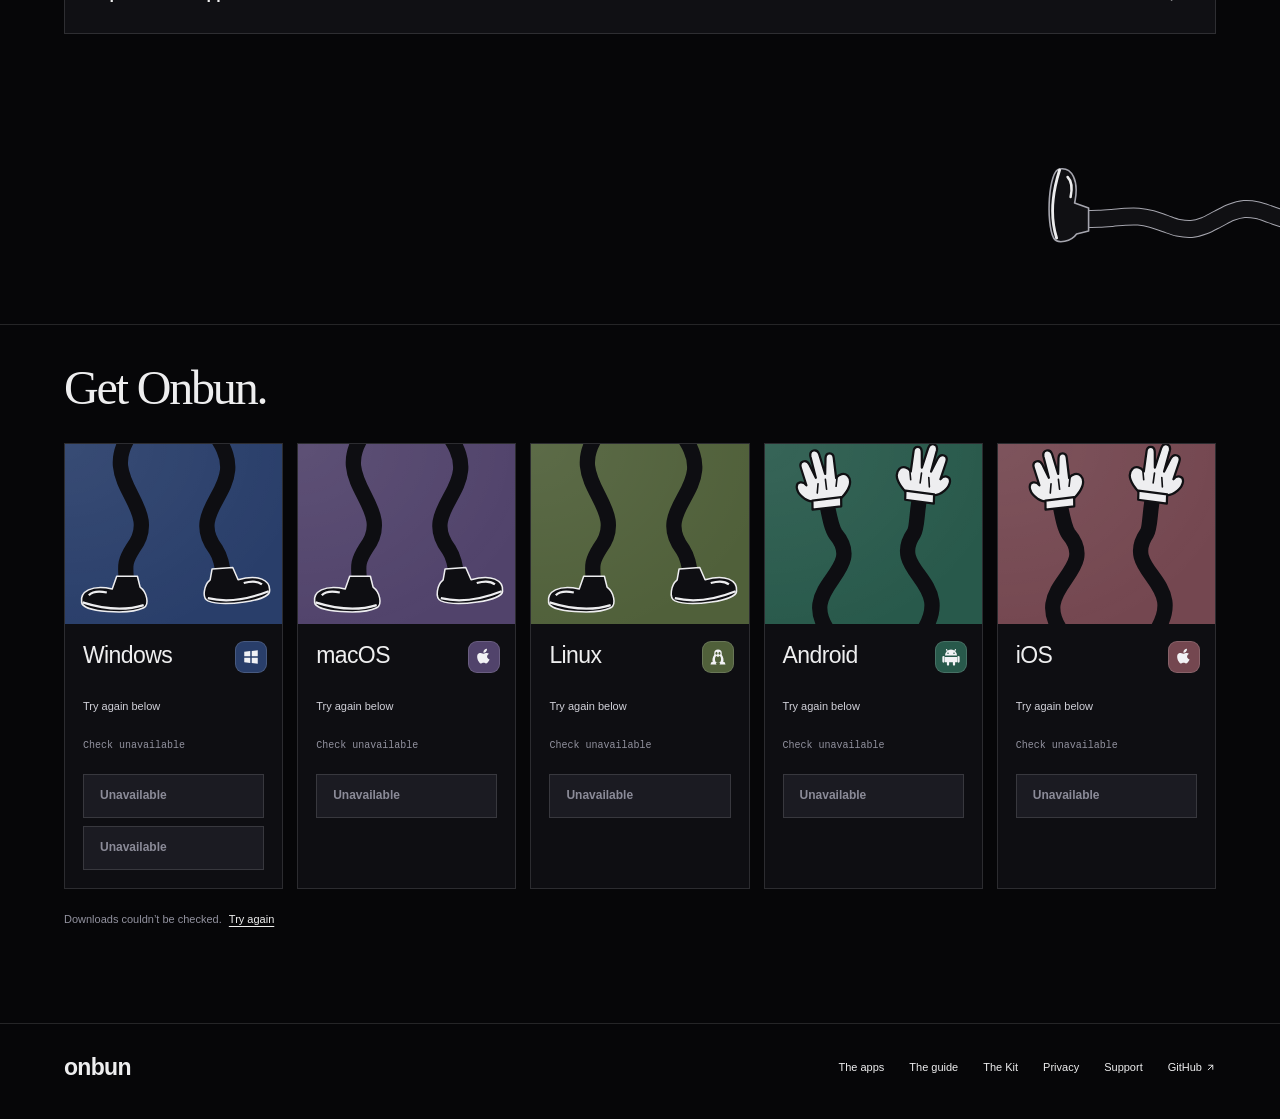
==== commit cfa6742f: "Update website" ====
--- a/docs/index.html
+++ b/docs/index.html
@@ -21,9 +21,9 @@
 <meta name="twitter:image" content="https://onbun.app/assets/onbun-social.png">
 <meta name="twitter:image:alt" content="Onbun island. Your desktop does the heavy lifting. Your phone calls the shots.">
 <meta name="theme-color" content="#060608">
-<link rel="icon" href="assets/favicon.svg" type="image/svg+xml"><link rel="stylesheet" href="assets/site.css?v=mwidhfhm">
-<link rel="stylesheet" href="assets/night.css?v=mwidhfhm"><link rel="stylesheet" href="assets/downloads.css?v=mwidhfhm">
-<link rel="stylesheet" href="assets/explainer.css?v=mwidhfhm">
+<link rel="icon" href="assets/favicon.svg" type="image/svg+xml"><link rel="stylesheet" href="assets/site.css?v=mwidsglz">
+<link rel="stylesheet" href="assets/night.css?v=mwidsglz"><link rel="stylesheet" href="assets/downloads.css?v=mwidsglz">
+<link rel="stylesheet" href="assets/explainer.css?v=mwidsglz">
 </head>
 <body data-page="home">
 <a class="skip-link" href="#how-it-works">Skip to content</a>
@@ -52,7 +52,7 @@
 <section class="get page" id="download" aria-labelledby="download-title"><div class="get-copy"><h2 id="download-title">Get Onbun.</h2></div><div class="download-grid" id="download-cards" aria-label="Onbun downloads"></div><p class="download-status" id="download-status" role="status">Checking latest releases…</p><noscript><p>Enable JavaScript to find the latest installers.</p></noscript></section>
 </main>
 <footer class="site-foot"><a class="brand" href="/">onbun</a><nav aria-label="Footer"><a href="/apps">The apps</a><a href="/docs">The guide</a><a href="/docs#explorer">The Kit</a><a href="/privacy">Privacy</a><a href="mailto:mathieu.davinha@icloud.com">Support</a><a href="https://github.com/MathieuDvv/WinMore-releases">GitHub <i class="ic ic-out" aria-hidden="true"></i></a></nav></footer>
-<script src="assets/hose.js?v=mwidhfhm"></script>
-<script src="assets/yokai-background.js?v=mwidhfhm"></script><script src="assets/island.js?v=mwidhfhm"></script><script src="assets/landing.js?v=mwidhfhm"></script><script src="assets/downloads.js?v=mwidhfhm"></script>
-<script src="assets/explainer.js?v=mwidhfhm"></script>
+<script src="assets/hose.js?v=mwidsglz"></script>
+<script src="assets/yokai-background.js?v=mwidsglz"></script><script src="assets/island.js?v=mwidsglz"></script><script src="assets/landing.js?v=mwidsglz"></script><script src="assets/downloads.js?v=mwidsglz"></script>
+<script src="assets/explainer.js?v=mwidsglz"></script>
 </body></html>
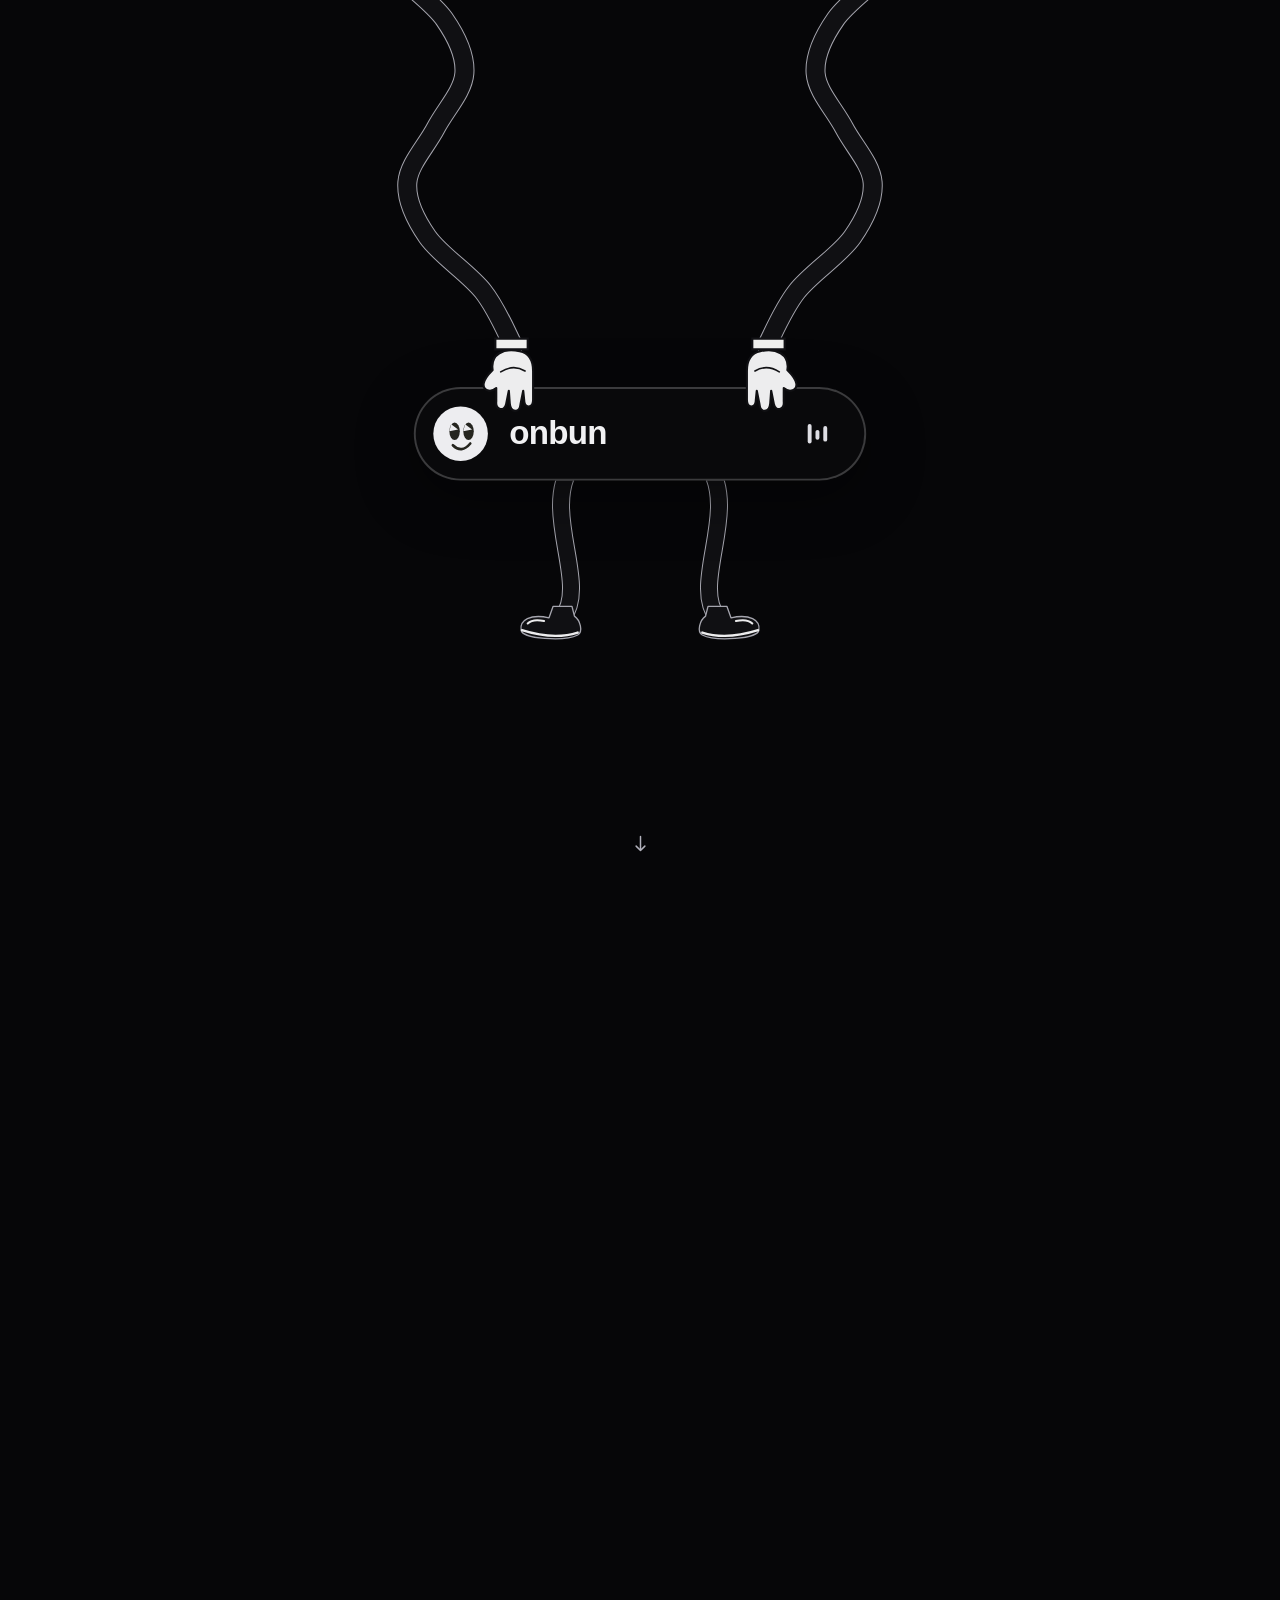
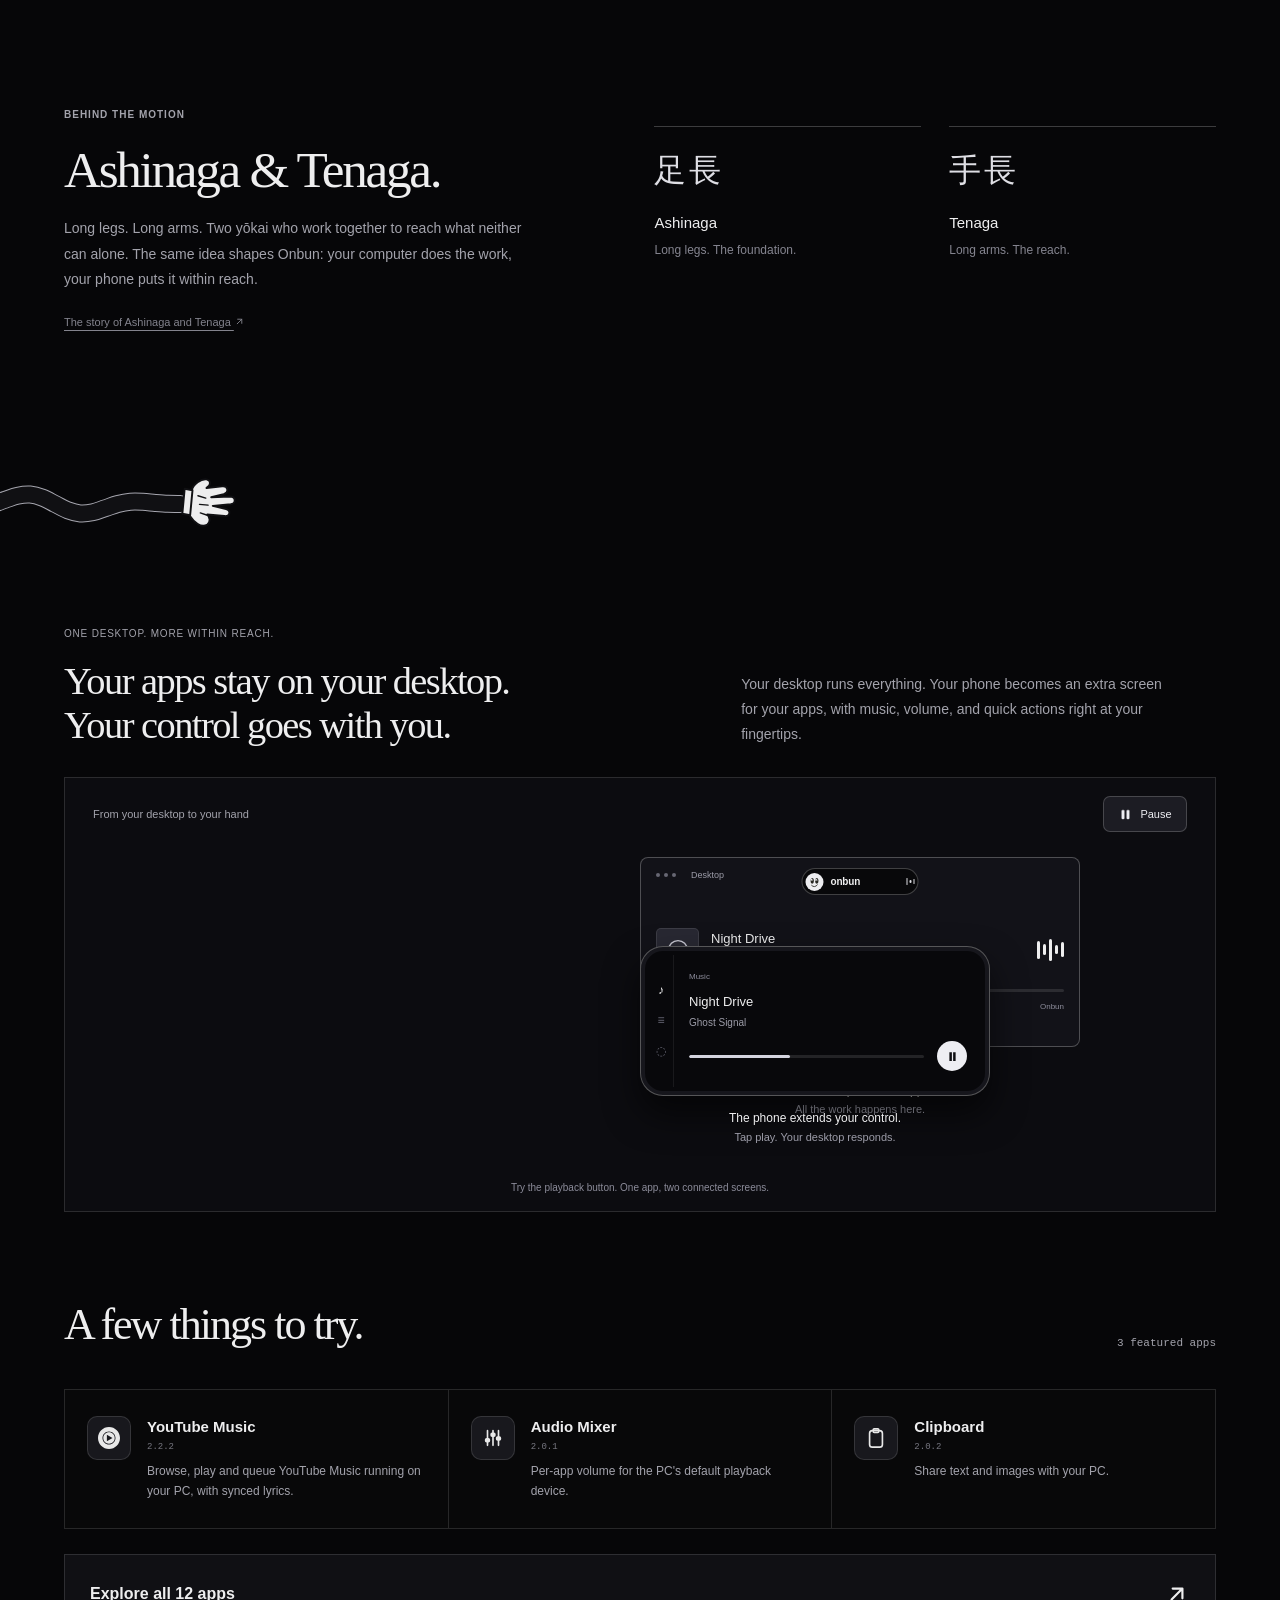
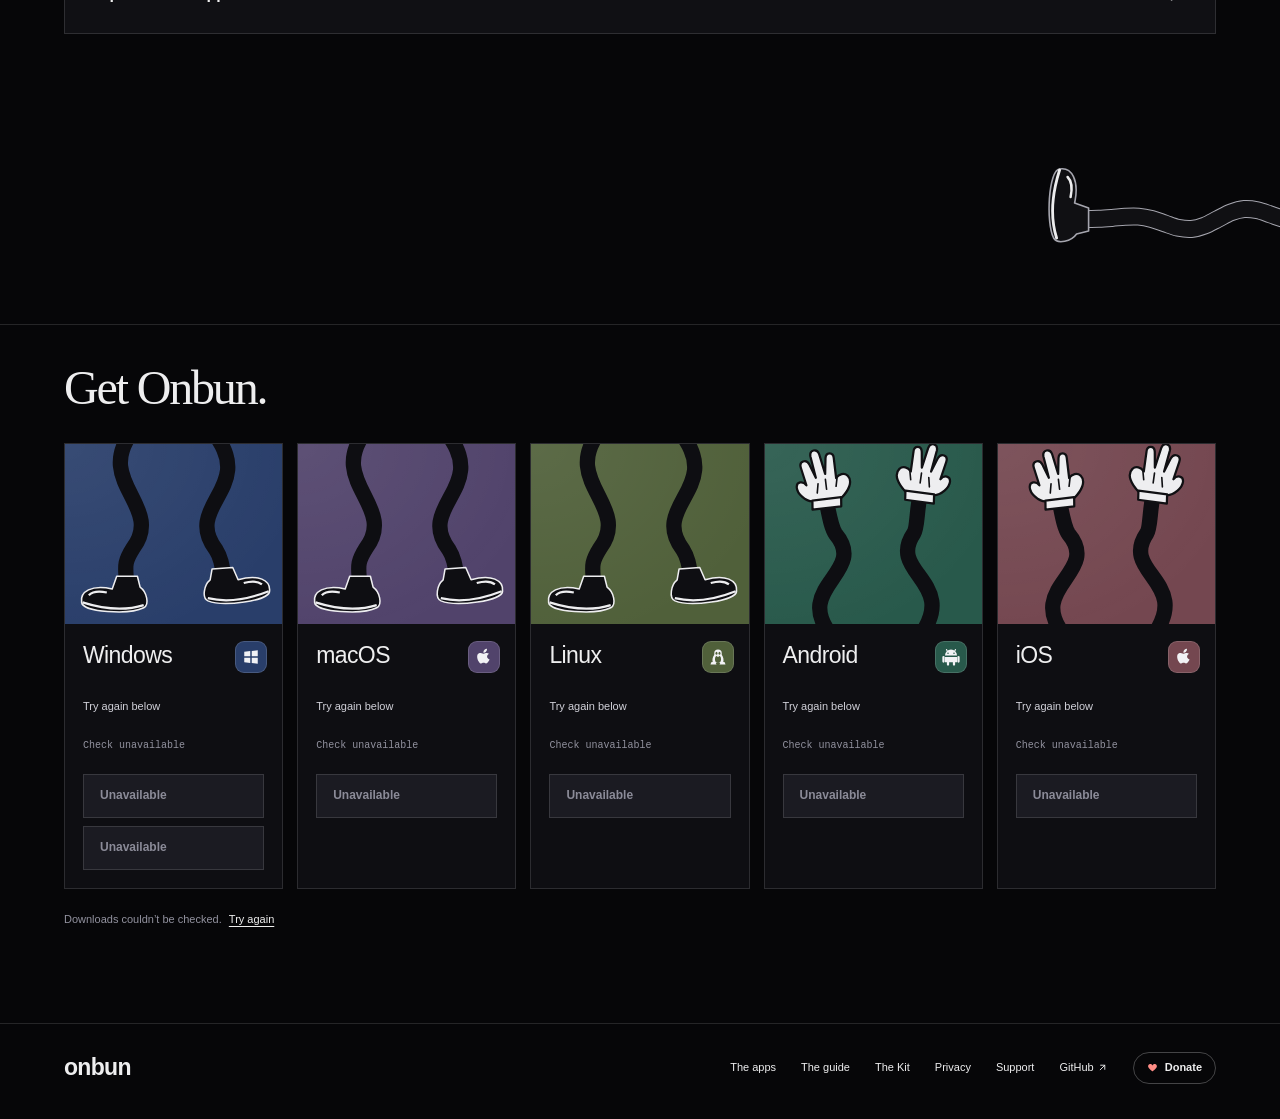
==== commit eaa129d0: "Update website" ====
--- a/docs/index.html
+++ b/docs/index.html
@@ -21,9 +21,9 @@
 <meta name="twitter:image" content="https://onbun.app/assets/onbun-social.png">
 <meta name="twitter:image:alt" content="Onbun island. Your desktop does the heavy lifting. Your phone calls the shots.">
 <meta name="theme-color" content="#060608">
-<link rel="icon" href="assets/favicon.svg" type="image/svg+xml"><link rel="stylesheet" href="assets/site.css?v=mwidsglz">
-<link rel="stylesheet" href="assets/night.css?v=mwidsglz"><link rel="stylesheet" href="assets/downloads.css?v=mwidsglz">
-<link rel="stylesheet" href="assets/explainer.css?v=mwidsglz">
+<link rel="icon" href="assets/favicon.svg" type="image/svg+xml"><link rel="stylesheet" href="assets/site.css?v=mwks2rrb">
+<link rel="stylesheet" href="assets/night.css?v=mwks2rrb"><link rel="stylesheet" href="assets/downloads.css?v=mwks2rrb">
+<link rel="stylesheet" href="assets/explainer.css?v=mwks2rrb">
 </head>
 <body data-page="home">
 <a class="skip-link" href="#how-it-works">Skip to content</a>
@@ -51,8 +51,8 @@
 <div class="hose-separator reverse" data-hose="leg" aria-hidden="true"></div>
 <section class="get page" id="download" aria-labelledby="download-title"><div class="get-copy"><h2 id="download-title">Get Onbun.</h2></div><div class="download-grid" id="download-cards" aria-label="Onbun downloads"></div><p class="download-status" id="download-status" role="status">Checking latest releases…</p><noscript><p>Enable JavaScript to find the latest installers.</p></noscript></section>
 </main>
-<footer class="site-foot"><a class="brand" href="/">onbun</a><nav aria-label="Footer"><a href="/apps">The apps</a><a href="/docs">The guide</a><a href="/docs#explorer">The Kit</a><a href="/privacy">Privacy</a><a href="mailto:mathieu.davinha@icloud.com">Support</a><a href="https://github.com/MathieuDvv/WinMore-releases">GitHub <i class="ic ic-out" aria-hidden="true"></i></a></nav></footer>
-<script src="assets/hose.js?v=mwidsglz"></script>
-<script src="assets/yokai-background.js?v=mwidsglz"></script><script src="assets/island.js?v=mwidsglz"></script><script src="assets/landing.js?v=mwidsglz"></script><script src="assets/downloads.js?v=mwidsglz"></script>
-<script src="assets/explainer.js?v=mwidsglz"></script>
+<footer class="site-foot"><a class="brand" href="/">onbun</a><nav aria-label="Footer"><a href="/apps">The apps</a><a href="/docs">The guide</a><a href="/docs#explorer">The Kit</a><a href="/privacy">Privacy</a><a href="mailto:mathieu.davinha@icloud.com">Support</a><a href="https://github.com/MathieuDvv/WinMore-releases">GitHub <i class="ic ic-out" aria-hidden="true"></i></a><a class="foot-donate" href="https://ko-fi.com/dotslimy" target="_blank" rel="noopener"><i class="ic ic-heart" aria-hidden="true"></i>Donate</a></nav></footer>
+<script src="assets/hose.js?v=mwks2rrb"></script>
+<script src="assets/yokai-background.js?v=mwks2rrb"></script><script src="assets/island.js?v=mwks2rrb"></script><script src="assets/landing.js?v=mwks2rrb"></script><script src="assets/downloads.js?v=mwks2rrb"></script>
+<script src="assets/explainer.js?v=mwks2rrb"></script>
 </body></html>
--- a/docs/assets/night.css
+++ b/docs/assets/night.css
@@ -142,3 +142,32 @@
 .bundle-track .bundle-copy{max-width:65%}.bundle-track .bundle-art{width:42%;right:-1%;bottom:2%;height:85%}
 @media(max-width:640px){.featured .feature-head{gap:10px;flex-wrap:wrap}.featured .feature-head h2{font-size:27px}.carousel-controls{gap:5px}.carousel-controls>span{font-size:8px}.carousel-controls button{width:30px;height:30px}.bundle-track .bundle{padding:25px 18px;min-height:405px}.bundle-track .bundle-copy{max-width:100%}.bundle-track .bundle h3{font-size:29px;max-width:200px;margin:22px 0 14px}.bundle-track .bundle p{font-size:11px;max-width:200px}.bundle-track .bundle-art{width:82%;height:50%;bottom:-2%;right:-8%;opacity:.28}.bundle-track .bundle-apps{gap:5px}.bundle-track .bundle-apps .glyph{width:27px;height:27px}.bundle-track .bundle-apps>span:last-child{margin-left:2px}.bundle-track .bundle-open{gap:25px}}
 @media(prefers-reduced-motion:reduce){.bundle-track.is-moving,.bundle-track .bundle{transition:none}}
+
+/* Donate: a heart icon and the footer's Ko-fi pill */
+.ic-heart{--ic:url("data:image/svg+xml,%3Csvg xmlns='http://www.w3.org/2000/svg' viewBox='0 0 24 24'%3E%3Cpath d='M12 20.5s-7.5-4.6-9.3-9.4C1.5 7.8 3.6 4.5 7 4.5c2.1 0 3.6 1.1 5 3 1.4-1.9 2.9-3 5-3 3.4 0 5.5 3.3 4.3 6.6-1.8 4.8-9.3 9.4-9.3 9.4Z'/%3E%3C/svg%3E")}
+.site-foot nav a.foot-donate{display:inline-flex;align-items:center;gap:7px;margin:-7px 0;padding:6px 13px;border:1px solid #ffffff40;border-radius:25px;font-weight:700;transition:background .15s,color .15s}
+.site-foot nav a.foot-donate:hover{background:#eeeeef;color:#0b0b0e;text-decoration:none}
+.site-foot nav a.foot-donate .ic{color:#ff8d86}
+
+/* After Add to Onbun: arms throwing confetti, and a thank-you card */
+.celebrate{position:fixed;inset:0;width:100%;height:100%;max-width:none;max-height:none;margin:0;padding:16px;border:0;background:#060608e8;color:var(--text);overflow:hidden;display:grid;place-items:center;animation:celebrate-in .25s ease}
+.celebrate:not([open]){display:none}
+.celebrate::backdrop{background:transparent}
+.celebrate[data-leaving]{animation:celebrate-out .36s ease forwards}
+.celebrate-confetti,.celebrate-arms{position:absolute;inset:0;width:100%;height:100%;pointer-events:none}
+.celebrate-confetti{z-index:2}
+.celebrate-card{position:relative;z-index:1;width:min(460px,100%);padding:34px 32px 30px;background:var(--paper);border:1px solid #ffffff38;text-align:center;animation:celebrate-card .5s .35s cubic-bezier(.2,.85,.2,1) backwards}
+.celebrate-card .label{display:block;font:700 10px/1.5 var(--font);letter-spacing:.1em;text-transform:uppercase;color:#92929e}
+.celebrate-card h2{font:500 clamp(34px,6vw,48px)/1.05 var(--display);letter-spacing:-.045em;margin:12px 0 0}
+.celebrate-card h2 em{font-style:italic}
+.celebrate-status{font-size:12px;color:var(--secondary);margin:14px 0 0}.celebrate-status:empty{display:none}
+.celebrate-kofi{font-size:14px;line-height:1.65;color:var(--secondary);margin:18px auto 0;max-width:330px}
+.celebrate-actions{display:flex;flex-wrap:wrap;justify-content:center;gap:10px;margin-top:24px}
+.celebrate-actions .btn{flex:1 1 170px;gap:9px}
+.celebrate-actions .ic{color:#ff8d86}
+.celebrate-actions .btn.primary .ic{color:#e2463c}
+@keyframes celebrate-in{from{opacity:0}}
+@keyframes celebrate-out{to{opacity:0}}
+@keyframes celebrate-card{from{opacity:0;transform:translateY(18px) scale(.97)}}
+@media(max-width:640px){.celebrate-card{padding:28px 20px 22px}.celebrate-kofi{font-size:13px}}
+@media(prefers-reduced-motion:reduce){.celebrate,.celebrate-card,.celebrate[data-leaving]{animation:none}}
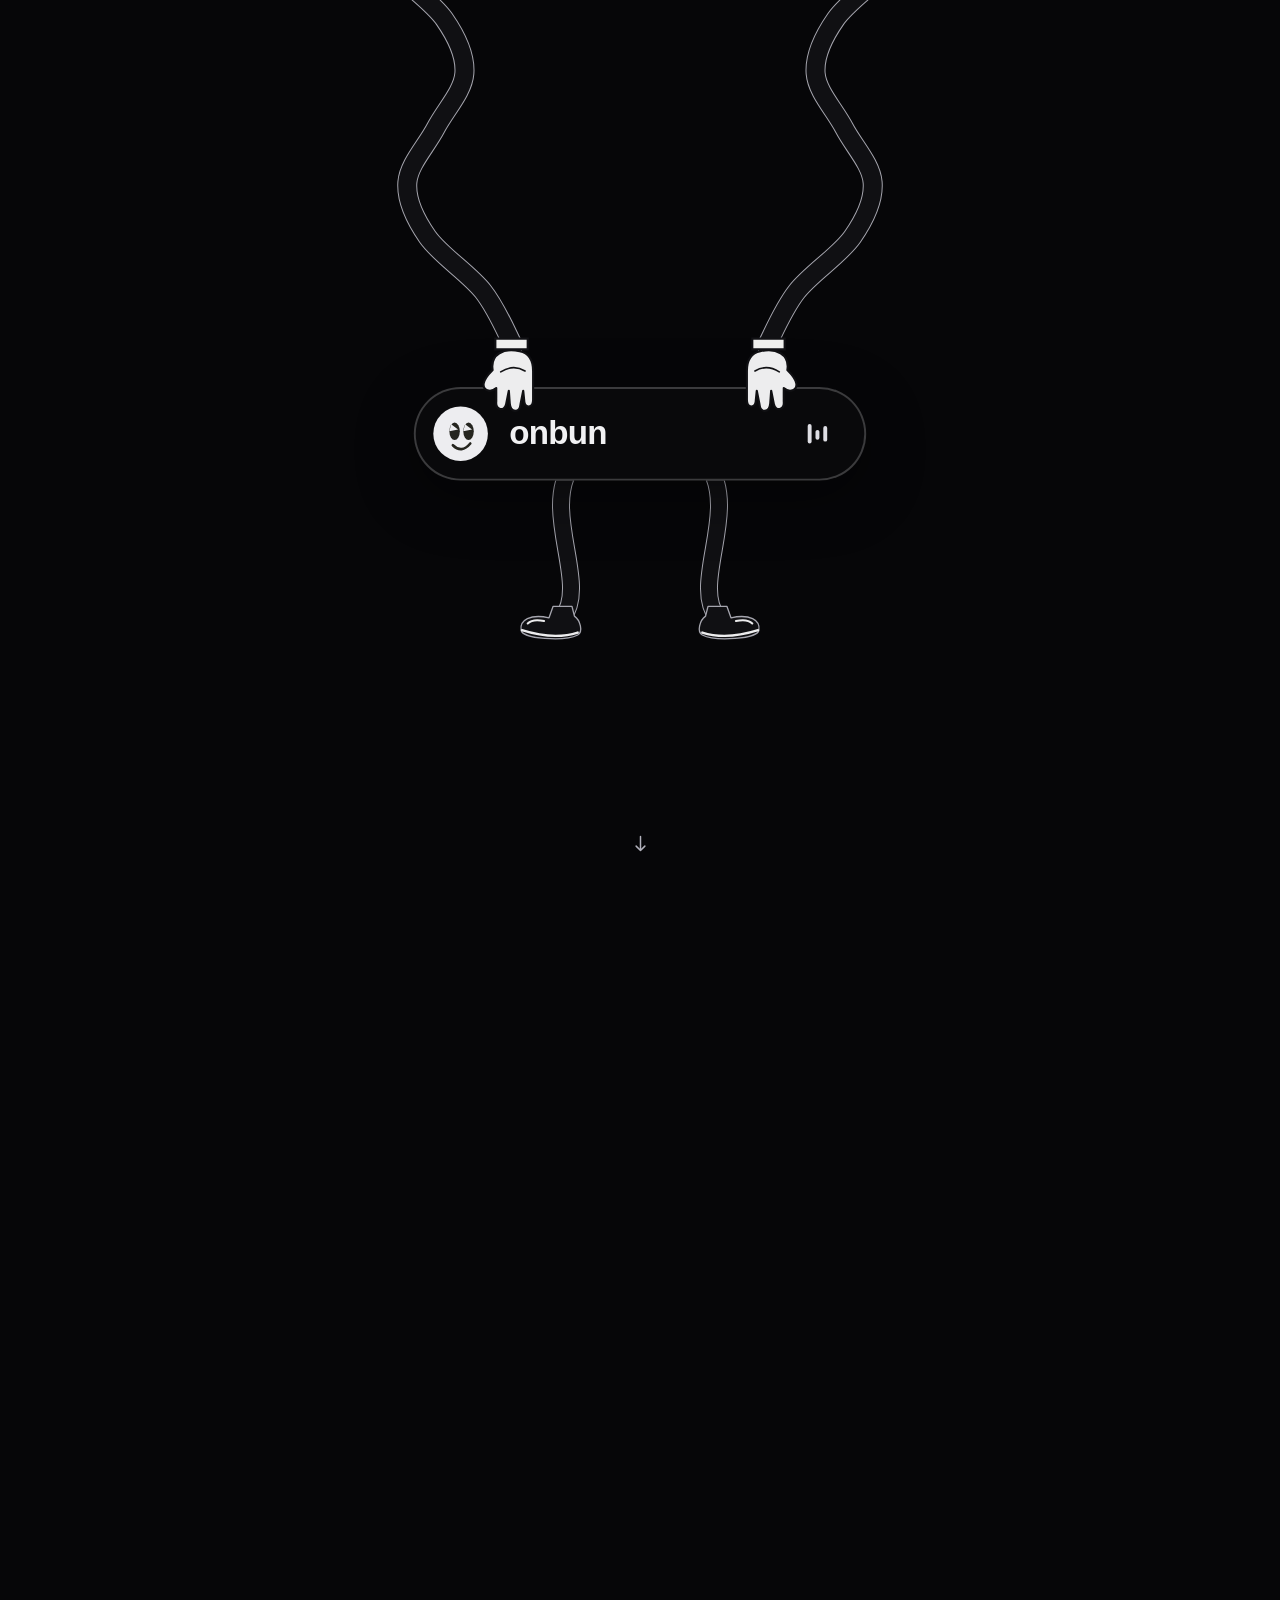
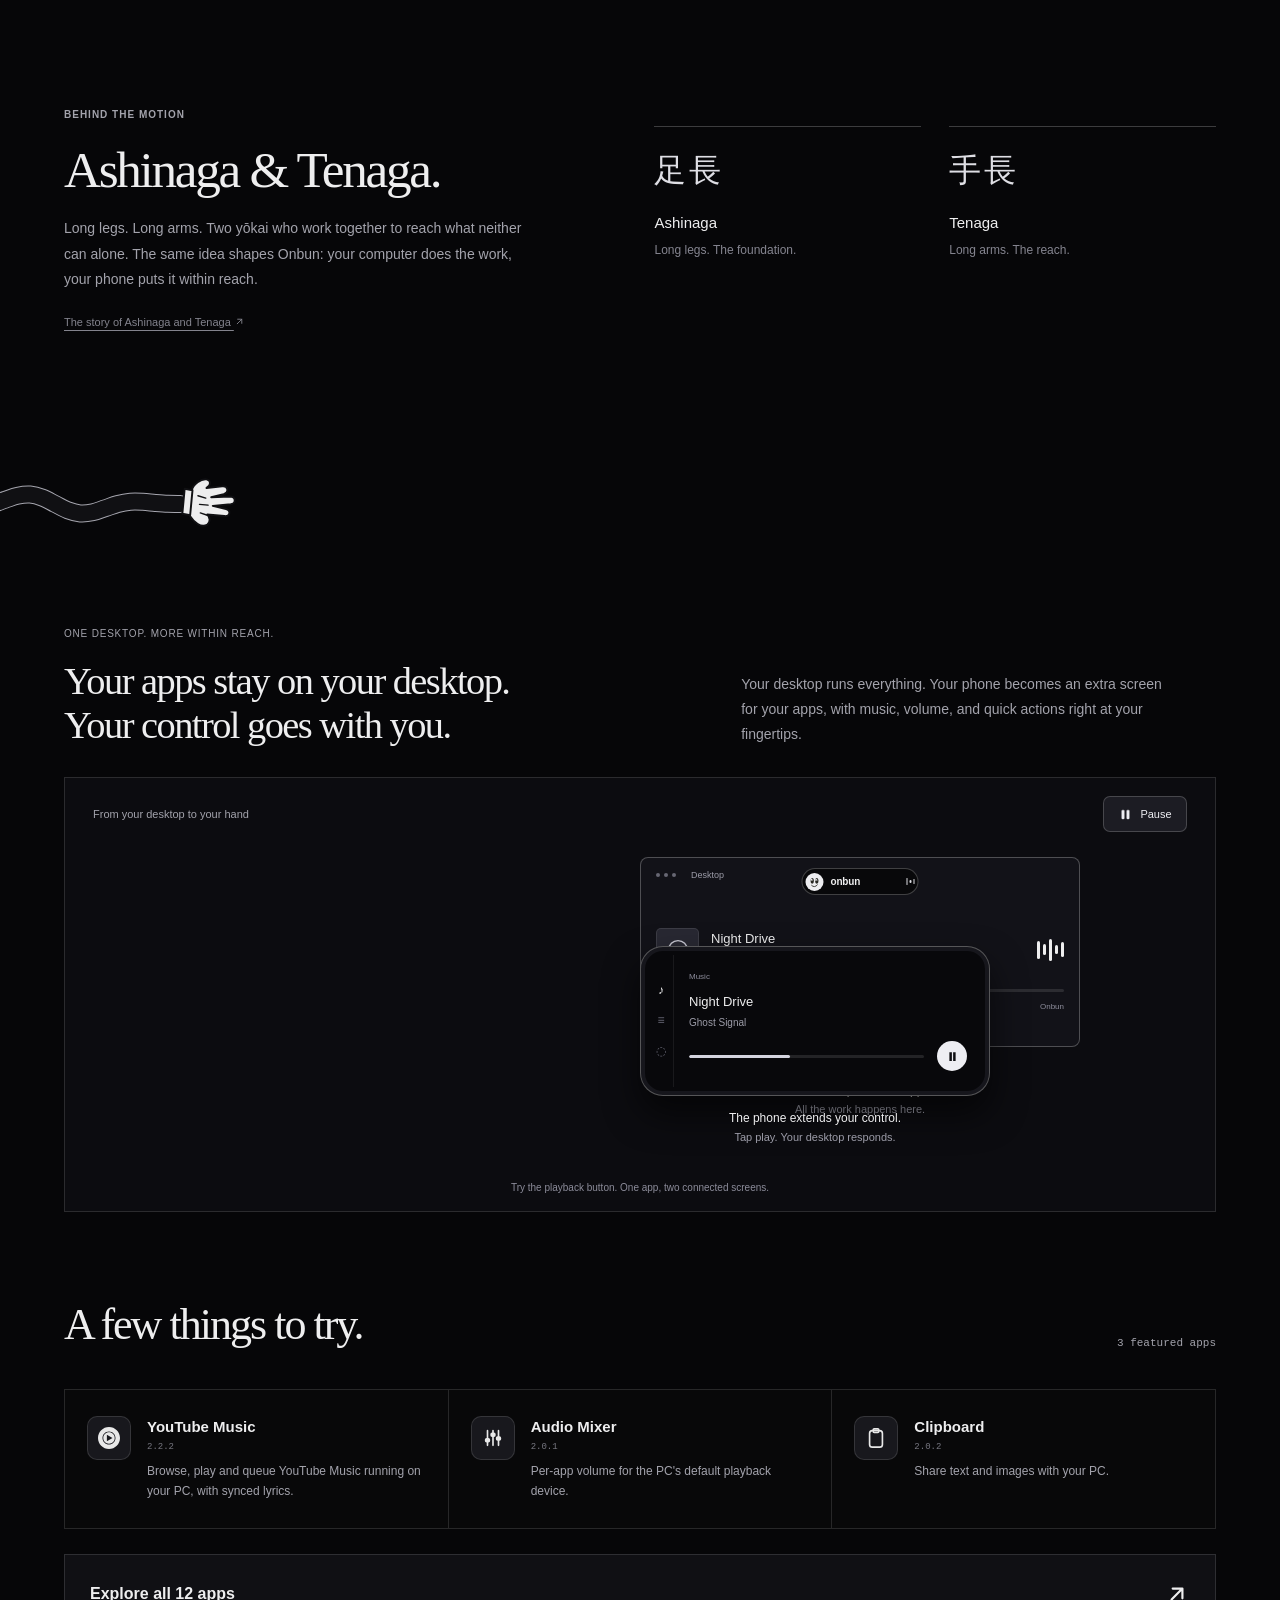
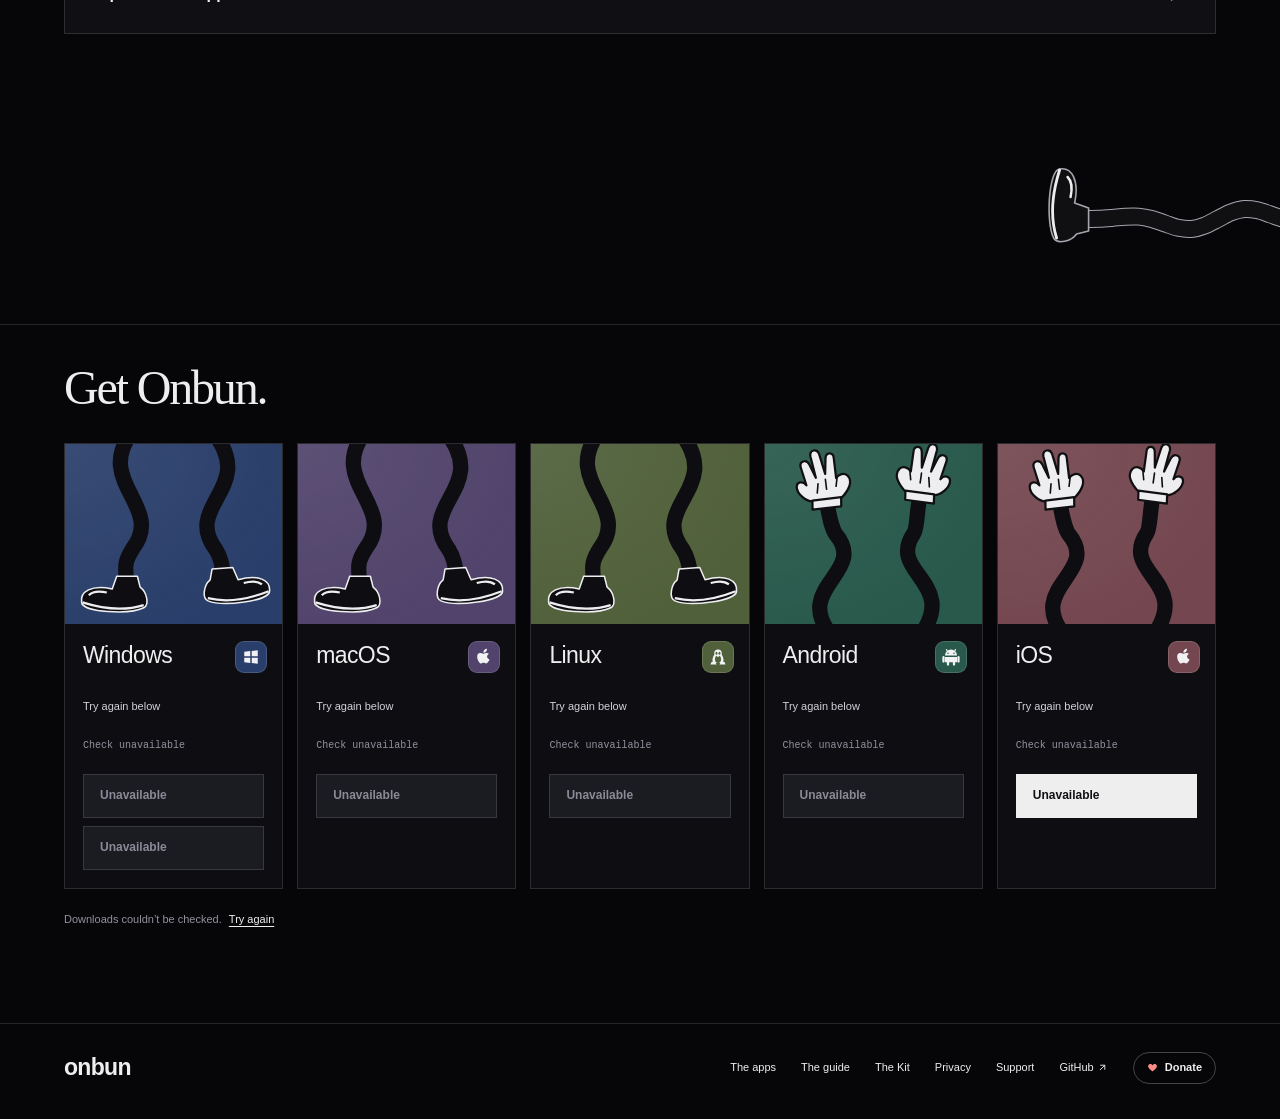
==== commit 8816d5c6: "Update website" ====
--- a/docs/index.html
+++ b/docs/index.html
@@ -21,9 +21,9 @@
 <meta name="twitter:image" content="https://onbun.app/assets/onbun-social.png">
 <meta name="twitter:image:alt" content="Onbun island. Your desktop does the heavy lifting. Your phone calls the shots.">
 <meta name="theme-color" content="#060608">
-<link rel="icon" href="assets/favicon.svg" type="image/svg+xml"><link rel="stylesheet" href="assets/site.css?v=mwks2rrb">
-<link rel="stylesheet" href="assets/night.css?v=mwks2rrb"><link rel="stylesheet" href="assets/downloads.css?v=mwks2rrb">
-<link rel="stylesheet" href="assets/explainer.css?v=mwks2rrb">
+<link rel="icon" href="assets/favicon.svg" type="image/svg+xml"><link rel="stylesheet" href="assets/site.css?v=mwkskxxe">
+<link rel="stylesheet" href="assets/night.css?v=mwkskxxe"><link rel="stylesheet" href="assets/downloads.css?v=mwkskxxe">
+<link rel="stylesheet" href="assets/explainer.css?v=mwkskxxe">
 </head>
 <body data-page="home">
 <a class="skip-link" href="#how-it-works">Skip to content</a>
@@ -52,7 +52,7 @@
 <section class="get page" id="download" aria-labelledby="download-title"><div class="get-copy"><h2 id="download-title">Get Onbun.</h2></div><div class="download-grid" id="download-cards" aria-label="Onbun downloads"></div><p class="download-status" id="download-status" role="status">Checking latest releases…</p><noscript><p>Enable JavaScript to find the latest installers.</p></noscript></section>
 </main>
 <footer class="site-foot"><a class="brand" href="/">onbun</a><nav aria-label="Footer"><a href="/apps">The apps</a><a href="/docs">The guide</a><a href="/docs#explorer">The Kit</a><a href="/privacy">Privacy</a><a href="mailto:mathieu.davinha@icloud.com">Support</a><a href="https://github.com/MathieuDvv/WinMore-releases">GitHub <i class="ic ic-out" aria-hidden="true"></i></a><a class="foot-donate" href="https://ko-fi.com/dotslimy" target="_blank" rel="noopener"><i class="ic ic-heart" aria-hidden="true"></i>Donate</a></nav></footer>
-<script src="assets/hose.js?v=mwks2rrb"></script>
-<script src="assets/yokai-background.js?v=mwks2rrb"></script><script src="assets/island.js?v=mwks2rrb"></script><script src="assets/landing.js?v=mwks2rrb"></script><script src="assets/downloads.js?v=mwks2rrb"></script>
-<script src="assets/explainer.js?v=mwks2rrb"></script>
+<script src="assets/hose.js?v=mwkskxxe"></script>
+<script src="assets/yokai-background.js?v=mwkskxxe"></script><script src="assets/island.js?v=mwkskxxe"></script><script src="assets/landing.js?v=mwkskxxe"></script><script src="assets/downloads.js?v=mwkskxxe"></script>
+<script src="assets/explainer.js?v=mwkskxxe"></script>
 </body></html>
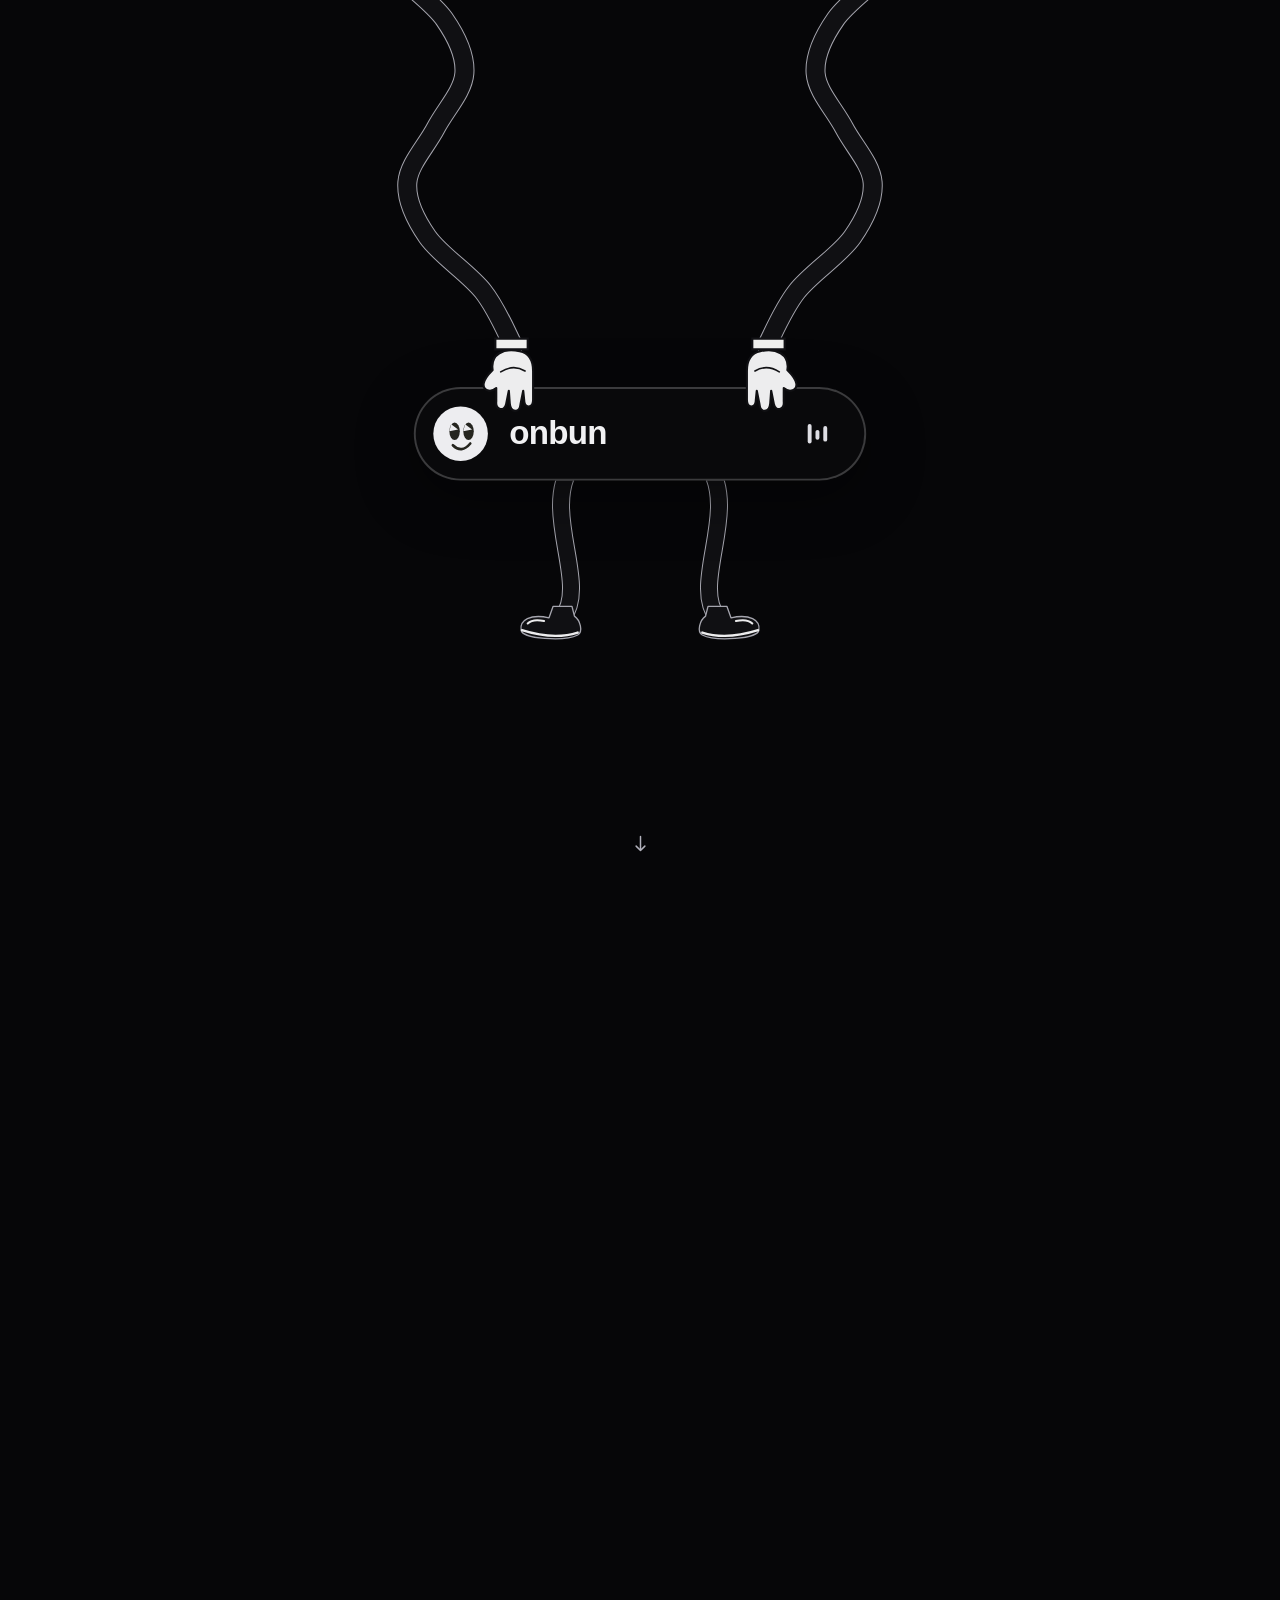
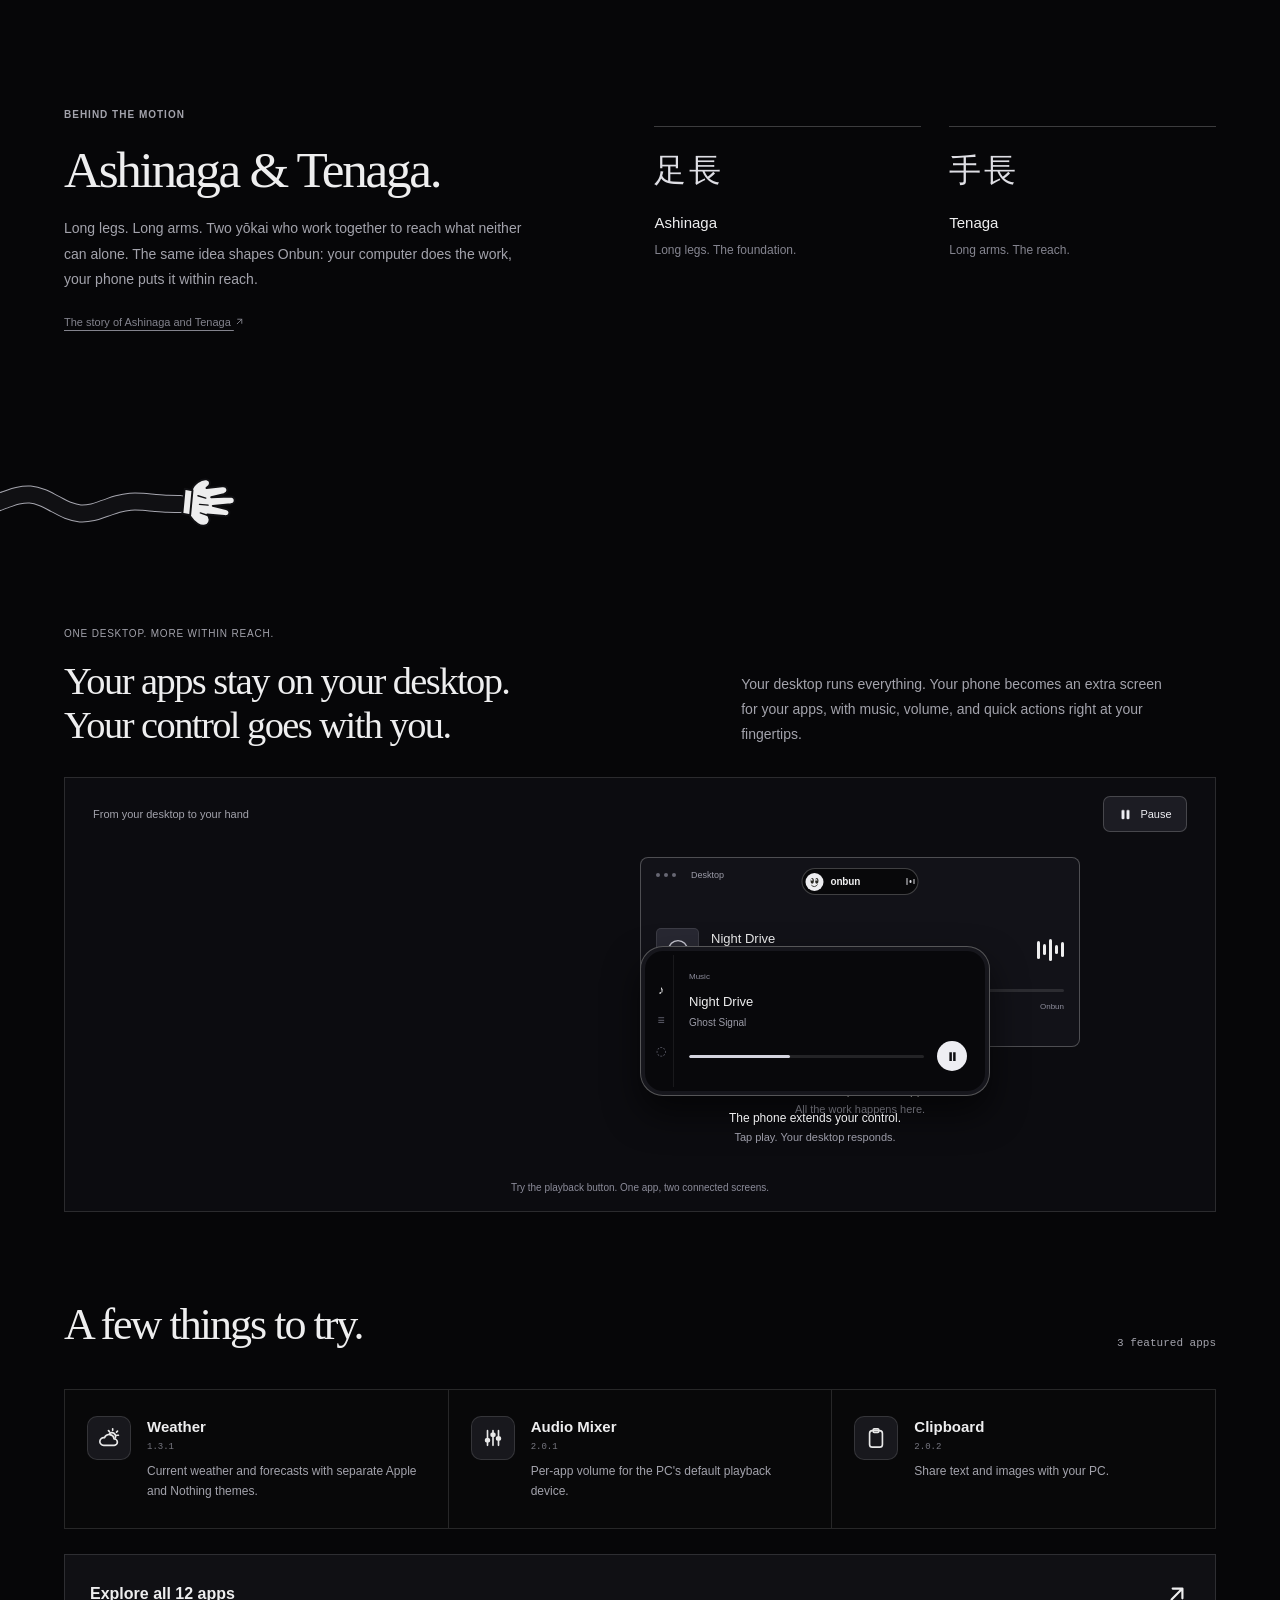
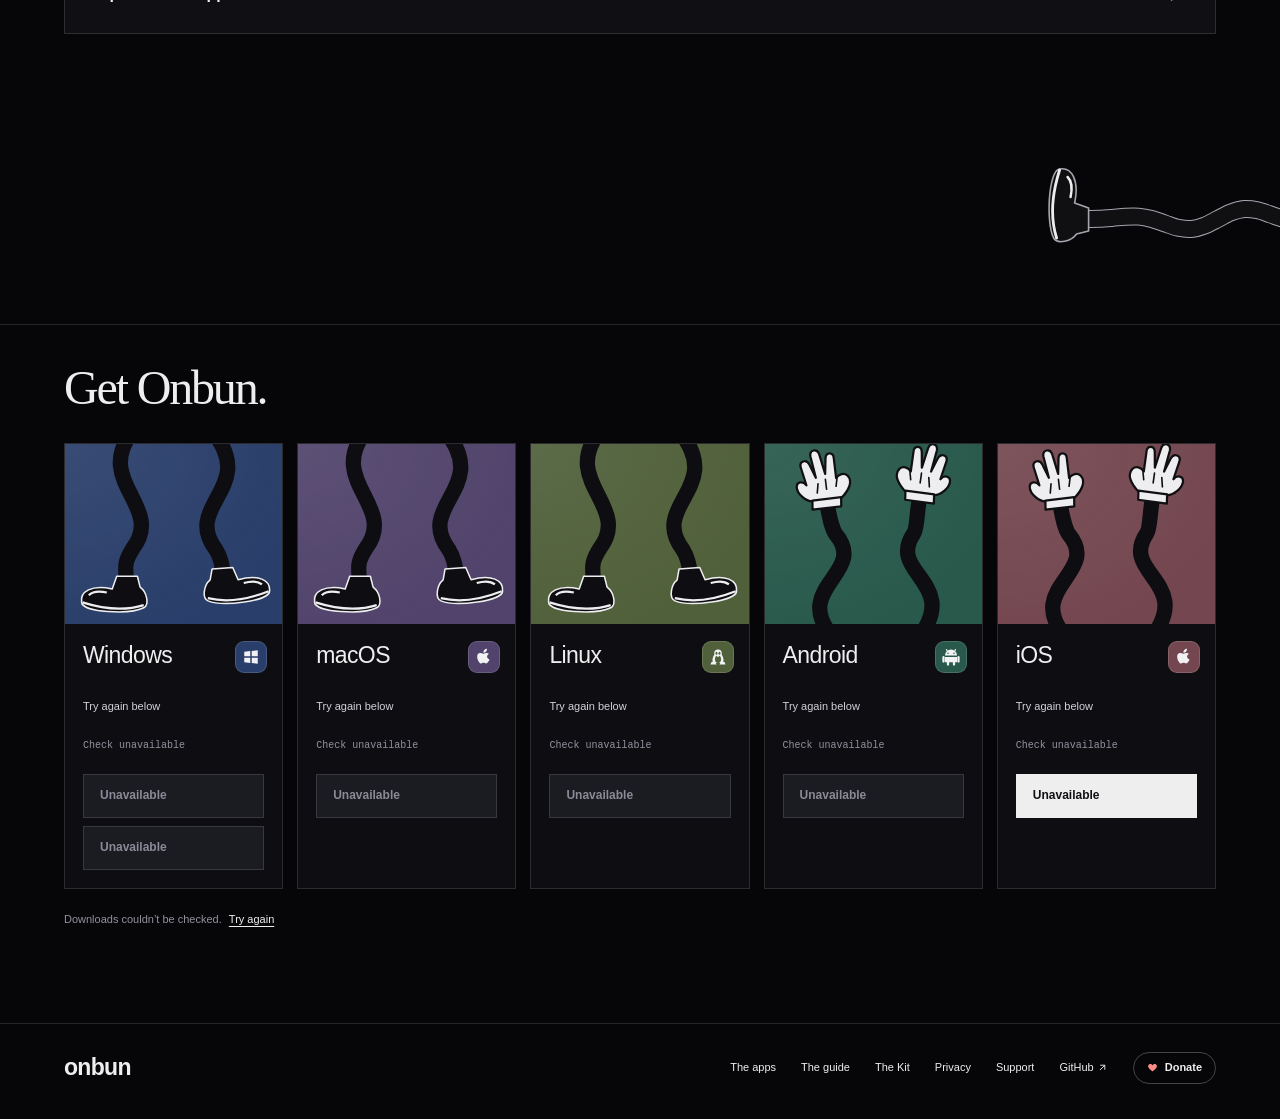
==== commit 69e52371: "Update website" ====
--- a/docs/index.html
+++ b/docs/index.html
@@ -21,9 +21,9 @@
 <meta name="twitter:image" content="https://onbun.app/assets/onbun-social.png">
 <meta name="twitter:image:alt" content="Onbun island. Your desktop does the heavy lifting. Your phone calls the shots.">
 <meta name="theme-color" content="#060608">
-<link rel="icon" href="assets/favicon.svg" type="image/svg+xml"><link rel="stylesheet" href="assets/site.css?v=mwkskxxe">
-<link rel="stylesheet" href="assets/night.css?v=mwkskxxe"><link rel="stylesheet" href="assets/downloads.css?v=mwkskxxe">
-<link rel="stylesheet" href="assets/explainer.css?v=mwkskxxe">
+<link rel="icon" href="assets/favicon.svg" type="image/svg+xml"><link rel="stylesheet" href="assets/site.css?v=mwksz3j3">
+<link rel="stylesheet" href="assets/night.css?v=mwksz3j3"><link rel="stylesheet" href="assets/downloads.css?v=mwksz3j3">
+<link rel="stylesheet" href="assets/explainer.css?v=mwksz3j3">
 </head>
 <body data-page="home">
 <a class="skip-link" href="#how-it-works">Skip to content</a>
@@ -52,7 +52,7 @@
 <section class="get page" id="download" aria-labelledby="download-title"><div class="get-copy"><h2 id="download-title">Get Onbun.</h2></div><div class="download-grid" id="download-cards" aria-label="Onbun downloads"></div><p class="download-status" id="download-status" role="status">Checking latest releases…</p><noscript><p>Enable JavaScript to find the latest installers.</p></noscript></section>
 </main>
 <footer class="site-foot"><a class="brand" href="/">onbun</a><nav aria-label="Footer"><a href="/apps">The apps</a><a href="/docs">The guide</a><a href="/docs#explorer">The Kit</a><a href="/privacy">Privacy</a><a href="mailto:mathieu.davinha@icloud.com">Support</a><a href="https://github.com/MathieuDvv/WinMore-releases">GitHub <i class="ic ic-out" aria-hidden="true"></i></a><a class="foot-donate" href="https://ko-fi.com/dotslimy" target="_blank" rel="noopener"><i class="ic ic-heart" aria-hidden="true"></i>Donate</a></nav></footer>
-<script src="assets/hose.js?v=mwkskxxe"></script>
-<script src="assets/yokai-background.js?v=mwkskxxe"></script><script src="assets/island.js?v=mwkskxxe"></script><script src="assets/landing.js?v=mwkskxxe"></script><script src="assets/downloads.js?v=mwkskxxe"></script>
-<script src="assets/explainer.js?v=mwkskxxe"></script>
+<script src="assets/hose.js?v=mwksz3j3"></script>
+<script src="assets/yokai-background.js?v=mwksz3j3"></script><script src="assets/island.js?v=mwksz3j3"></script><script src="assets/landing.js?v=mwksz3j3"></script><script src="assets/downloads.js?v=mwksz3j3"></script>
+<script src="assets/explainer.js?v=mwksz3j3"></script>
 </body></html>
